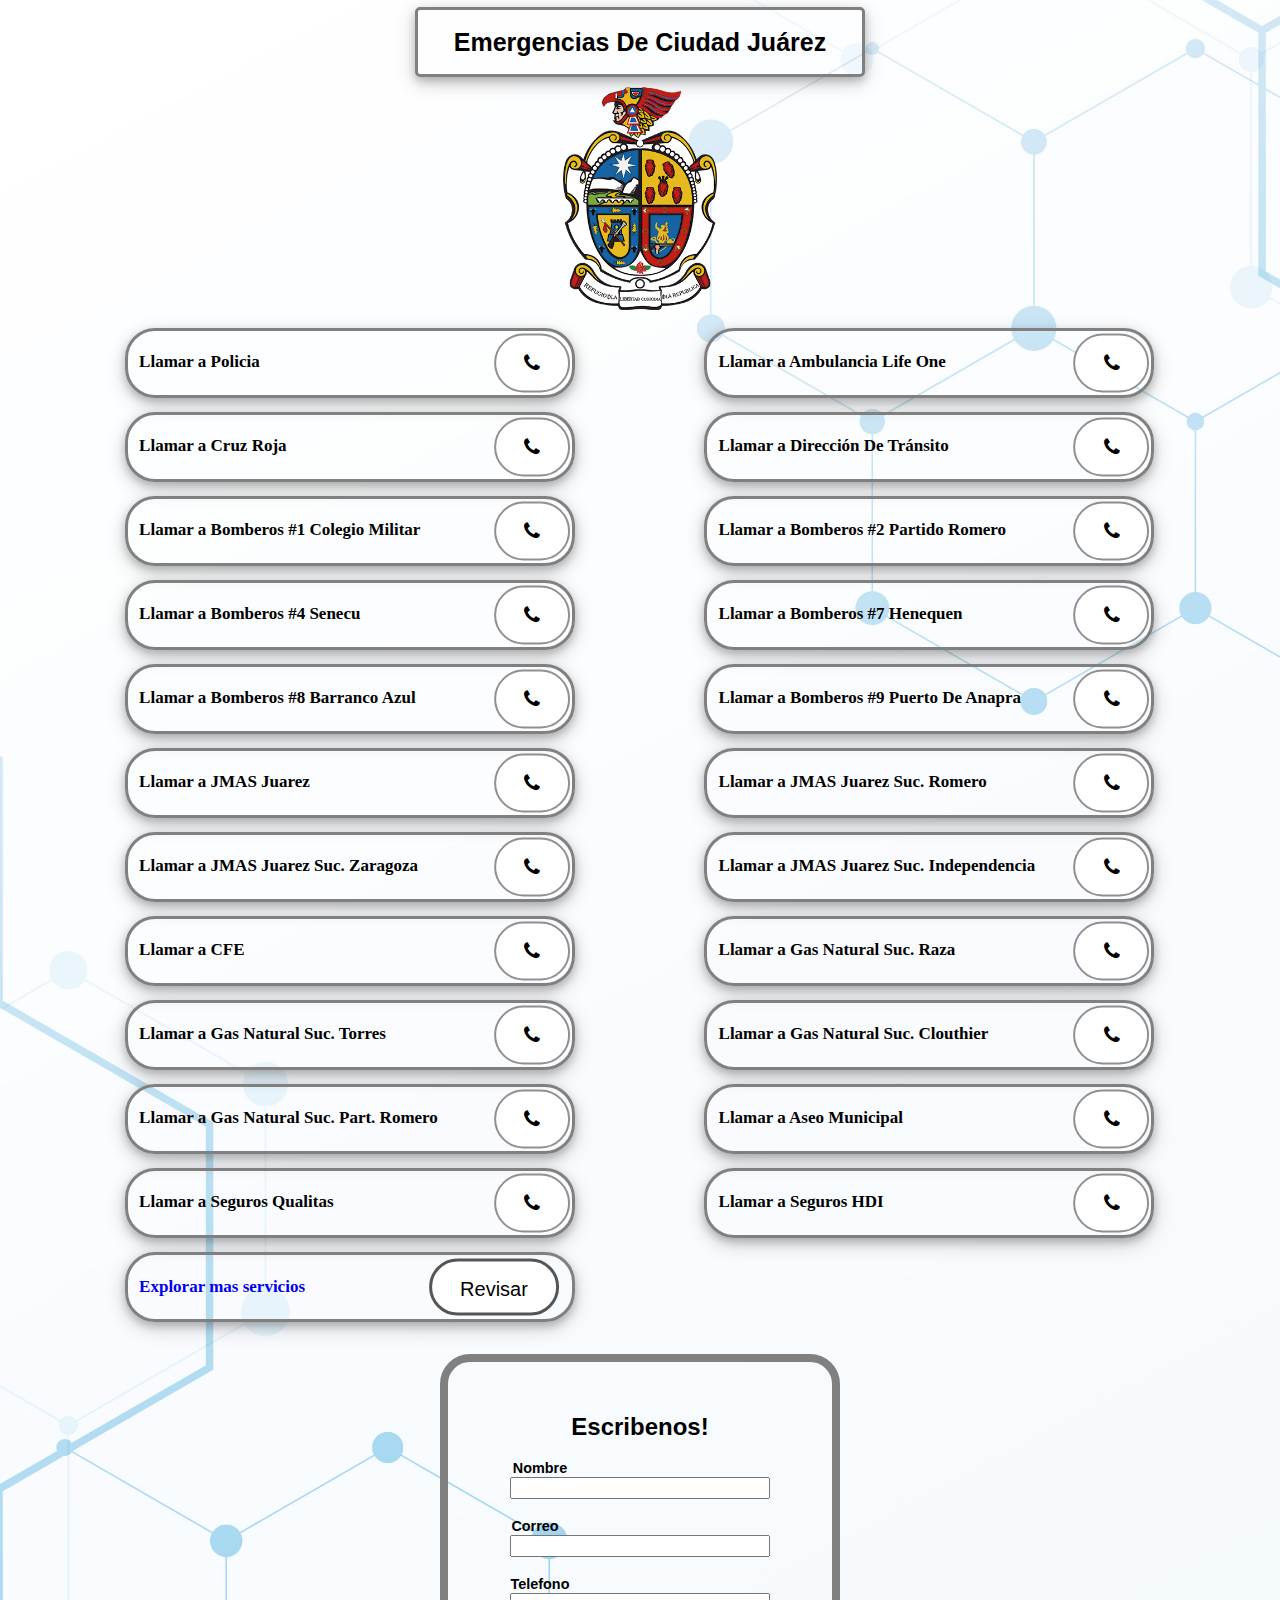
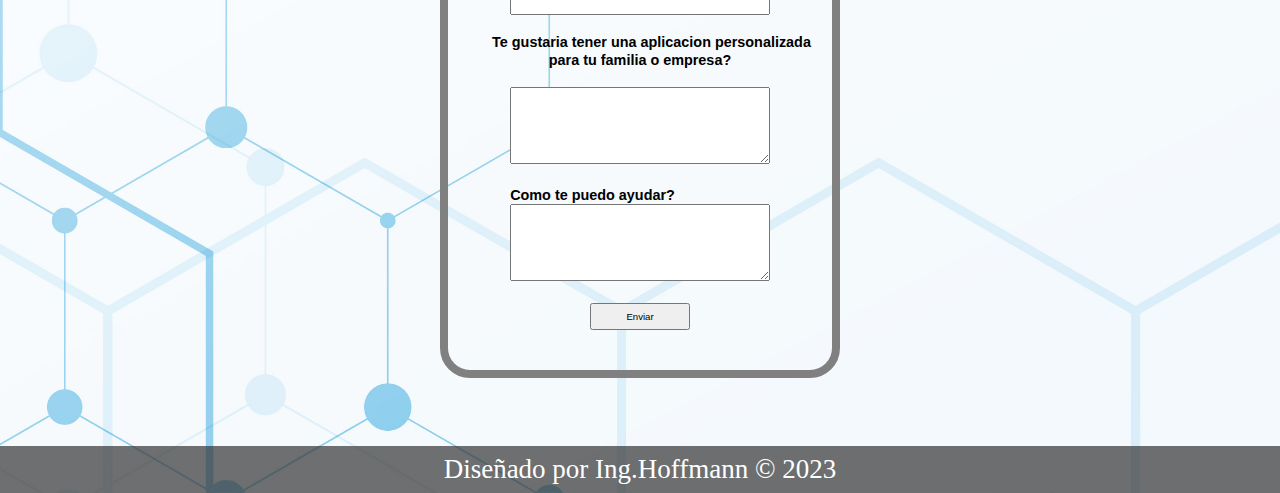
==== index.html @ 1db3dbbc "Add files via upload" ====
<!DOCTYPE html>
<html lang="es">
<html>
<head>
  <meta charset="utf-8" />
  <meta content="IE=edge,chrome=1" http-equiv="X-UA-Compatible">
  <meta name="viewport" content="width=device-width, user-scalable=no" />
<!--CSS Section-->
  <link rel="stylesheet" type="text/css" href="css/styles.css" />
  <link rel="stylesheet" type="text/css" href="css/responsive.css" />
  <link id="theme" rel="stylesheet" type="text/css" href="css/back.css" />
  <link rel="stylesheet" href="https://cdnjs.cloudflare.com/ajax/libs/font-awesome/4.7.0/css/font-awesome.min.css">
    
</head>
<body>


<div class="container-1">
  <div class="center">
<h1 align="center">Emergencias De Ciudad Juárez</h1>
  </div>
</div>

<img src="img/CDJ.png">


<br>


<div class="container">
  <div class="center">
    <p>Llamar a Policia</p>
    <a href="tel:911" target="_blank">
      <button class="button button1"><i class="fa fa-phone"></i></button> 
    </a>
  </div>
</div>

<div class="container">
  <div class="center">
    <p>Llamar a Ambulancia Life One</p>
    <a href="tel:+52 656 660 9734" target="_blank">
    <button class="button button1"><i class="fa fa-phone"></i></button>
  </a>
  </div>
</div>

<div class="container">
  <div class="center">
    <p>Llamar a Cruz Roja</p>
    <a href="tel:+52 656 616 5089" target="_blank">
    <button class="button button1"><i class="fa fa-phone"></i></button>
  </a>
  </div>
</div>

<div class="container">
  <div class="center">
    <p>Llamar a Dirección De Tránsito</p>
    <a href="tel:+52 656 737 0300" target="_blank">
    <button class="button button1"><i class="fa fa-phone"></i></button>
  </a>
  </div>
</div>

<div class="container">
  <div class="center">
    <p>Llamar a Bomberos #1 Colegio Militar</p>
    <a href="tel:+52 656 737 0886" target="_blank">
    <button class="button button1"><i class="fa fa-phone"></i></button>
  </a>
  </div>
</div>

<div class="container">
  <div class="center">
    <p>Llamar a Bomberos #2 Partido Romero</p>
    <a href="tel:+52 656 737 0892" target="_blank">
    <button class="button button1"><i class="fa fa-phone"></i></button>
  </a>
  </div>
</div>

<div class="container">
  <div class="center">
    <p>Llamar a Bomberos #4 Senecu</p>
    <a href="tel:+52 656 737 0994" target="_blank">
    <button class="button button1"><i class="fa fa-phone"></i></button>
  </a>
  </div>
</div>

<div class="container">
  <div class="center">
    <p>Llamar a Bomberos #7 Henequen</p>
    <a href="tel:+52 656 207 3862" target="_blank">
    <button class="button button1"><i class="fa fa-phone"></i></button>
  </a>
  </div>
</div>

<div class="container">
  <div class="center">
    <p>Llamar a Bomberos #8 Barranco Azul</p>
    <a href="tel:+52 656 737 0894" target="_blank">
    <button class="button button1"><i class="fa fa-phone"></i></button>
  </a>
  </div>
</div>

<div class="container">
  <div class="center">
    <p>Llamar a Bomberos #9 Puerto De Anapra</p>
    <a href="tel:+52 656 737 0820" target="_blank">
    <button class="button button1"><i class="fa fa-phone"></i></button>
  </a>
  </div>
</div>

<div class="container">
  <div class="center">
    <p>Llamar a JMAS Juarez</p>
    <a href="tel:073" target="_blank">
      <button class="button button1"><i class="fa fa-phone"></i></button> 
    </a>
  </div>
</div>

<div class="container">
  <div class="center">
    <p>Llamar a JMAS Juarez Suc. Romero</p>
    <a href="tel:+52 656 686 0073" target="_blank">
    <button class="button button1"><i class="fa fa-phone"></i></button>
  </a>
  </div>
</div>

<div class="container">
  <div class="center">
    <p>Llamar a JMAS Juarez Suc. Zaragoza</p>
    <a href="tel:+52 656 686 0050" target="_blank">
    <button class="button button1"><i class="fa fa-phone"></i></button>
  </a>
  </div>
</div>

<div class="container">
  <div class="center">
    <p>Llamar a JMAS Juarez Suc. Independencia</p>
    <a href="tel:+52 656 686 0000" target="_blank">
    <button class="button button1"><i class="fa fa-phone"></i></button>
  </a>
  </div>
</div>

<div class="container">
  <div class="center">
    <p>Llamar a CFE</p>
    <a href="tel:071" target="_blank">
    <button class="button button1"><i class="fa fa-phone"></i></button>
  </a>
  </div>
</div>

<div class="container">
  <div class="center">
    <p>Llamar a Gas Natural Suc. Raza</p>
    <a href="tel:+52 656 688 0700" target="_blank">
    <button class="button button1"><i class="fa fa-phone"></i></button>
   </a>
  </div>
</div>

<div class="container">
  <div class="center">
    <p>Llamar a Gas Natural Suc. Torres</p>
    <a href="tel:+52 656 641 0000" target="_blank">
    <button class="button button1"><i class="fa fa-phone"></i></button>
   </a>
  </div>
</div>

<div class="container">
  <div class="center">
    <p>Llamar a Gas Natural Suc. Clouthier</p>
    <a href="tel:+52 656 620 9776" target="_blank">
    <button class="button button1"><i class="fa fa-phone"></i></button>
   </a>
  </div>
</div>

<div class="container">
  <div class="center">
    <p>Llamar a Gas Natural Suc. Part. Romero</p>
    <a href="tel:+52 656 612 9999">
    <button class="button button1"><i class="fa fa-phone"></i></button>
   </a>
  </div>
</div>

<div class="container">
  <div class="center">
    <p>Llamar a Aseo Municipal</p>
    <a href="tel:+52 656 306 5000" target="_blank">
    <button class="button button1"><i class="fa fa-phone"></i></button>
   </a>
  </div>
</div>

<div class="container">
  <div class="center">
    <p>Llamar a Seguros Qualitas</p>
    <a href="tel:+52 656 648 6582" target="_blank">
    <button class="button button1"><i class="fa fa-phone"></i></button>
  </a>
  </div>
</div>

<div class="container">
  <div class="center">
    <p>Llamar a Seguros HDI</p>
    <a href="tel:+52 656 648 6680" target="_blank">
    <button class="button button1"><i class="fa fa-phone"></i></button>
  </a>
  </div>
</div>

<br>

<div class="container">
  <div class="center">
<a href="servicios.html" target="_blank">
  <p>Explorar mas servicios</p>
  <button class="button button5">Revisar</button>
</a>
 </div>
</div>

<br><br>
  
         <center>
  <form class="gform pure-form pure-form-stacked" method="POST" data-email="devthomashoffmann@gmail.com"
  action="https://script.google.com/macros/s/AKfycbx4vW41Ly-0T5hbuT320zi8Yfv1yuuohvwUmACsohkAB11BgaIsmdnhmUM8uVb_bDHNZA/exec">
    <div class="form-elements"><br>
      <div style=""><br>
        <b class="content-head" style="font-size: 1.5em;">Escribenos!</b>
        <br><br>
         <b style="margin-left: -200px;font-size: 0.9em;">Nombre</b><br>
        <input type="text" name="name" required="" style="font-size: 1em;width: 260px;"/><br><br>

        <b style="margin-left: -210px;font-size: 0.9em;">Correo</b><br>
        <input type="email" name="email" required="" style="font-size: 1em;width: 260px;"/><br><br>

         <b style="margin-left: -200px;font-size: 0.9em;">Telefono</b><br>
         <input type="number"  name="phone" required="" style="font-size: 1em;width: 260px;"/><br><br>

         <center><b style="margin-left: 23px;font-size: 0.9em;">Te gustaria tener una aplicacion personalizada para tu familia o empresa?</b></center><br>
        <textarea  name="message" rows="5" cols="22" required="" style="font-size: 0.8em;width: 260px;"></textarea><br><br>
      
        <b style="margin-left: -95px;font-size: 0.9em;">Como te puedo ayudar?</b><br>
        <textarea  name="message" rows="5" cols="22" required="" style="font-size: 0.8em;width: 260px;"></textarea><br><br>
    
        <button style="width: 100px;height: 27px;font-size: 0.6em;">
        Enviar</button><br>


      </div>
    </div>



    <!-- Thankyou_message --><br>
    <div class="thankyou_message" style="display:none;background:none;border:8px solid gray;border-radius: 40px;width: 650px;padding-top: 15px;padding-bottom: 40px;padding-left: 20px;padding-right: 20px;"><br><br>
      <h1>Muchas Gracias por escribirnos!</h1>
      <h1>Intentaremos contestarte lo mas pronto posible.</h1>
    </div>
  </form>
  <script data-cfasync="false" type="text/javascript">
    
   (function() {
  function validEmail(email) {
    var re = /^([\w-]+(?:\.[\w-]+)*)@((?:[\w-]+\.)*\w[\w-]{0,66})\.([a-z]{2,6}(?:\.[a-z]{2})?)$/i;
    return re.test(email);
  }

  function validateHuman(honeypot) {
    if (honeypot) {
      console.log("Robot Detected!");
      return true;
    } else {
      console.log("Welcome Human!");
    }
  }
  function getFormData(form) {
    var elements = form.elements;

    var fields = Object.keys(elements).filter(function(k) {
          return (elements[k].name !== "honeypot");
    }).map(function(k) {
      if(elements[k].name !== undefined) {
        return elements[k].name;
      }else if(elements[k].length > 0){
        return elements[k].item(0).name;
      }
    }).filter(function(item, pos, self) {
      return self.indexOf(item) == pos && item;
    });

    var formData = {};
    fields.forEach(function(name){
      var element = elements[name];
      formData[name] = element.value;
      if (element.length) {
        var data = [];
        for (var i = 0; i < element.length; i++) {
          var item = element.item(i);
          if (item.checked || item.selected) {
            data.push(item.value);
          }
        }
        formData[name] = data.join(', ');
      }
    });

    // add form-specific values into the data
    formData.formDataNameOrder = JSON.stringify(fields);
    formData.formGoogleSheetName = form.dataset.sheet || "Sheet1"; // default sheet name
    formData.formGoogleSendEmail = form.dataset.email || ""; // no email by default

    console.log(formData);
    return formData;
  }

  function handleFormSubmit(event) {  
    event.preventDefault();           
    var form = event.target;
    var data = getFormData(form);         
    if( data.email && !validEmail(data.email) ) {   
      var invalidEmail = form.querySelector(".email-invalid");
      if (invalidEmail) {
        invalidEmail.style.display = "block";
        return false;
      }
    } else {
      disableAllButtons(form);
      var url = form.action;
      var xhr = new XMLHttpRequest();
      xhr.open('POST', url);
      xhr.setRequestHeader("Content-Type", "application/x-www-form-urlencoded");
      xhr.onreadystatechange = function() {
          console.log(xhr.status, xhr.statusText);
          console.log(xhr.responseText);
          var formElements = form.querySelector(".form-elements")
          if (formElements) {
            formElements.style.display = "none"; // hide form
          }
          var thankYouMessage = form.querySelector(".thankyou_message");
          if (thankYouMessage) {
            thankYouMessage.style.display = "block";
          }
          return;
      };
      var encoded = Object.keys(data).map(function(k) {
          return encodeURIComponent(k) + "=" + encodeURIComponent(data[k]);
      }).join('&');
      xhr.send(encoded);
    }
  }
  
  function loaded() {
    console.log("Contact form submission handler loaded successfully.");
    var forms = document.querySelectorAll("form.gform");
    for (var i = 0; i < forms.length; i++) {
      forms[i].addEventListener("submit", handleFormSubmit, false);
    }
  };
  document.addEventListener("DOMContentLoaded", loaded, false);

  function disableAllButtons(form) {
    var buttons = form.querySelectorAll("button");
    for (var i = 0; i < buttons.length; i++) {
      buttons[i].disabled = true;
    }
  }
})();


  </script>
<div class="clearfix"></div>



</body>
 <footer>
      Diseñado por Ing.Hoffmann &copy 2023
  </footer>
</html>
---- css/styles.css ----
*{             
  margin: 0px;
  padding: 0px;
  box-sizing: border-box;
}

.clearfix{
  float: none;
  clear: both;
}


h1{
  font-size: 25px;
}

img{
  display: block;
  margin-left: auto;
  margin-right: auto;
  width: 12%;
}

.button {
    border: none;
    color: white;
    padding: 16px 28px;
    font-size: 20px;
    transition-duration: 0.4s;
    cursor: pointer;
    margin-left: auto;
    margin-right: auto;
}

.button1 {
    background-color: white;
    color: black;
    border: 2px solid #909090;
    border-radius: 30px;
    margin-left: 355px;
}



.button1:hover {
  background-color: #909090;
  color: white;
}

.button5 {
    background-color: white;
    margin-left: 290px;
    height: 57px;
    color: black;
    border: 3px solid #555555;
    border-radius: 30px;
}

.button5:hover {
  background-color: #32de84;
  color: white;
}


.container { 
  height: 70px;
  width: 450px;
  margin-bottom: 10px;
  display: inline-block;
  position: relative;
  border: 3px solid grey; 
  border-radius: 30px;
  box-shadow: 0 4px 8px 0 rgba(0, 0, 0, 0.2), 0 6px 20px 0 rgba(0, 0, 0, 0.19);
  display: block;
  margin-left: auto;
  margin-right: auto;
  
}

.container p{
    display: inline;
    position: absolute;
    font: bold 14px 'lucida sans', 'trebuchet MS', 'Tahoma';
    border-radius: 40px;
    margin-top: 18px;
    font-size: 17px;
    border-top-style: none;
}

.container-1 { 
  height: 70px;
  width: 450px;
  margin-top: 7px;
  margin-bottom: 10px;
  position: relative;
  border: 3px solid grey; 
  border-radius: 5px;
  box-shadow: 0 4px 8px 0 rgba(0, 0, 0, 0.2), 0 6px 20px 0 rgba(0, 0, 0, 0.19);
  display: block;
  margin-left: auto;
  margin-right: auto;
  
}

.center {
  margin: 0;
  position: absolute;
  width: 95%;
  top: 50%;
  left: 50%;
  -ms-transform: translate(-50%, -50%);
  transform: translate(-50%, -50%);
}


*,*:after,*:before{
  -webkit-box-sizing: border-box;
  -moz-box-sizing: border-box;
  -ms-box-sizing: border-box;
  box-sizing: border-box;
}


body{
  font-family: arial;
  font-size: 16px;
  margin: 0;
  background: #fff;
  color: #000;
}

.form-elements {
    background: none;
    border: 8px solid gray;
    text-align: center;
    border-radius: 30px;
    width: 400px;
    padding-top: 15px;
    padding-bottom: 40px;
    padding-left: 20px;
    padding-right: 20px;
    margin-left: auto;
    margin-right: auto;
}

footer {
    font-family: French Script MT;
    font-size: 25px;
    color: white;
    height: 47px;
    background: rgba(51,51,51,0.70);
    margin: 0px auto;
    width: 100%;
    text-align: center;
    padding-left: 20px;
    padding-right: 20px;
    margin-top: 50px;
    line-height: 47px;
}
---- css/responsive.css ----
@media(max-width:1342px){

  .container{
    height: 70px;
    width: 450px;
    margin-bottom: 10px;
    margin-right: auto;
    margin-left: 125px;
    display: inline-block;
    position: relative;
    border: 3px solid grey;
    border-radius: 30px;
    box-shadow: 0 4px 8px 0 rgba(0, 0, 0, 0.2), 0 6px 20px 0 rgba(0, 0, 0, 0.19);
}

footer {
    font-family: French Script MT;
    font-size: 27px;
    color: white;
    height: 47px;
    background: rgba(51,51,51,0.70);
    margin: 0px auto;
    width: 100%;
    text-align: center;
    padding-left: 20px;
    padding-right: 20px;
    margin-top: 50px;
    line-height: 47px;
}
}

@media(max-width:1088px){


.container{
    height: 65px;
    width: 450px;
    margin-bottom: 10px;
    margin-right: auto;
    margin-left: 45px;
    display: inline-block;
    position: relative;
    border: 3px solid grey;
    border-radius: 30px;
    box-shadow: 0 4px 8px 0 rgba(0, 0, 0, 0.2), 0 6px 20px 0 rgba(0, 0, 0, 0.19);
}

img {
    display: block;
    margin-left: auto;
    margin-right: auto;
    width: 18%;
}

@media(max-width:1000px){

.container{
    height: 60px;
    width: 440px;
    margin-bottom: 10px;
    margin-right: auto;
    margin-left: 50px;
    display: inline-block;
    position: relative;
    border: 3px solid grey;
    border-radius: 30px;
    box-shadow: 0 4px 8px 0 rgba(0, 0, 0, 0.2), 0 6px 20px 0 rgba(0, 0, 0, 0.19);
}

.button {
    border: none;
    color: white;
    padding: 16px 32px;
    font-size: 14px;
    transition-duration: 0.4s;
    cursor: pointer;
    margin-left: auto;
    margin-right: auto;
}
.button1 {
    background-color: white;
    color: black;
    border: 2px solid #909090;
    border-radius: 30px;
    margin-left: 340px;
}

.button5 {
    background-color: white;
    color: black;
    border: 2px solid #909090;
    border-radius: 30px;
    margin-left: 340px;
}

img {
    display: block;
    margin-left: auto;
    margin-right: auto;
    width: 18%;
}

}

@media(max-width:990px){


.container {
    height: 55px;
    width: 390px;
    margin-bottom: 10px;
    margin-right: auto;
    margin-left: 35px;
    display: inline-block;
    position: relative;
    border: 3px solid grey;
    border-radius: 30px;
    box-shadow: 0 4px 8px 0 rgba(0, 0, 0, 0.2), 0 6px 20px 0 rgba(0, 0, 0, 0.19);
}

.button {
    border: none;
    color: white;
    padding: 12px 30px;
    font-size: 16px;
    transition-duration: 0.4s;
    cursor: pointer;
    margin-left: auto;
    margin-right: auto;
}
.button1 {
    background-color: white;
    color: black;
    border: 2px solid #909090;
    border-radius: 30px;
    margin-left: 295px;
}

.button5 {
    background-color: white;
    color: black;
    border: 2px solid #909090;
    border-radius: 30px;
    margin-left: 255px;
}

.container-1 {
    height: 70px;
    width: 420px;
    margin-top: 7px;
    margin-bottom: 10px;
    position: relative;
    border: 3px solid grey;
    border-radius: 5px;
    box-shadow: 0 4px 8px 0 rgba(0, 0, 0, 0.2), 0 6px 20px 0 rgba(0, 0, 0, 0.19);
    display: block;
    margin-left: auto;
    margin-right: auto;
}

img {
    display: block;
    margin-left: auto;
    margin-right: auto;
    width: 18%;
}

p{
  font-size: 10px;
}

h1 {
    font-size: 21px;
}

}

@media(max-width:860px){

.container {
    height: 60px;
    width: 385px;
    margin-bottom: 10px;
    margin-right: auto;
    margin-left: 20px;
    display: inline-block;
    position: relative;
    border: 3px solid grey;
    border-radius: 30px;
    box-shadow: 0 4px 8px 0 rgba(0, 0, 0, 0.2), 0 6px 20px 0 rgba(0, 0, 0, 0.19);
}

.button {
    border: none;
    color: white;
    padding: 12px 32px;
    font-size: 14px;
    transition-duration: 0.4s;
    cursor: pointer;
    margin-left: auto;
    margin-right: auto;
}
.button1 {
    background-color: white;
    color: black;
    border: 2px solid #909090;
    border-radius: 30px;
    margin-left: 290px;
}

.button5 {
    background-color: white;
    color: black;
    border: 2px solid #909090;
    border-radius: 30px;
    margin-left: 290px;
}


.container-1 {
    height: 65px;
    width: 415px;
    margin-top: 7px;
    margin-bottom: 10px;
    position: relative;
    border: 3px solid grey;
    border-radius: 5px;
    box-shadow: 0 4px 8px 0 rgba(0, 0, 0, 0.2), 0 6px 20px 0 rgba(0, 0, 0, 0.19);
    display: block;
    margin-left: auto;
    margin-right: auto;
}
.container p {
    display: inline;
    position: absolute;
    font: bold 14px 'lucida sans', 'trebuchet MS', 'Tahoma';
    border-radius: 40px;
    margin-top: 18px;
    font-size: 12px;
    border-top-style: none;
}

img {
    display: block;
    margin-left: auto;
    margin-right: auto;
    width: 18%;
}

p{
  font-size: 9px;
}

h1 {
    font-size: 20px;
}

}

@media(max-width:834px){

.container {
    height: 58px;
    width: 380px;
    margin-bottom: 10px;
    margin-right: auto;
    margin-left: 20px;
    display: inline-block;
    position: relative;
    border: 3px solid grey;
    border-radius: 30px;
    box-shadow: 0 4px 8px 0 rgba(0, 0, 0, 0.2), 0 6px 20px 0 rgba(0, 0, 0, 0.19);
}

.button {
    border: none;
    color: white;
    padding: 12px 26px;
    font-size: 14px;
    transition-duration: 0.4s;
    cursor: pointer;
    margin-left: auto;
    margin-right: auto;
}
.button1 {
    background-color: white;
    color: black;
    border: 2px solid #909090;
    border-radius: 30px;
    margin-left: 297px;
}

.button5 {
    background-color: white;
    color: black;
    border: 2px solid #909090;
    border-radius: 30px;
    margin-left: 260px;
}

.container-1 {
    height: 65px;
    width: 415px;
    margin-top: 7px;
    margin-bottom: 10px;
    position: relative;
    border: 3px solid grey;
    border-radius: 5px;
    box-shadow: 0 4px 8px 0 rgba(0, 0, 0, 0.2), 0 6px 20px 0 rgba(0, 0, 0, 0.19);
    display: block;
    margin-left: auto;
    margin-right: auto;
}
.container p {
    display: inline;
    position: absolute;
    font: bold 14px 'lucida sans', 'trebuchet MS', 'Tahoma';
    border-radius: 40px;
    margin-top: 18px;
    font-size: 14px;
    border-top-style: none;
}

img {
    display: block;
    margin-left: auto;
    margin-right: auto;
    width: 18%;
}

p{
  font-size: 9px;
}

h1 {
    font-size: 20px;
}


}

@media(max-width:785px){

  .container {
    height: 55px;
    width: 360px;
    margin-bottom: 10px;
    margin-right: auto;
    margin-left: 12px;
    display: inline-block;
    position: relative;
    border: 3px solid grey;
    border-radius: 30px;
    box-shadow: 0 4px 8px 0 rgba(0, 0, 0, 0.2), 0 6px 20px 0 rgba(0, 0, 0, 0.19);
}

.button {
    border: none;
    color: white;
    padding: 12px 32px;
    font-size: 14px;
    transition-duration: 0.4s;
    cursor: pointer;
    margin-left: auto;
    margin-right: auto;
}

.button1 {
    background-color: white;
    color: black;
    border: 2px solid #909090;
    border-radius: 30px;
    margin-left: 265px;
}

.button5 {
    background-color: white;
    color: black;
    border: 2px solid #909090;
    border-radius: 30px;
    margin-left: 225px;
}

.container-1 {
    height: 65px;
    width: 415px;
    margin-top: 7px;
    margin-bottom: 10px;
    position: relative;
    border: 3px solid grey;
    border-radius: 5px;
    box-shadow: 0 4px 8px 0 rgba(0, 0, 0, 0.2), 0 6px 20px 0 rgba(0, 0, 0, 0.19);
    display: block;
    margin-left: auto;
    margin-right: auto;
}
.container p {
    display: inline;
    position: absolute;
    font: bold 14px 'lucida sans', 'trebuchet MS', 'Tahoma';
    border-radius: 40px;
    margin-top: 18px;
    font-size: 12px;
    border-top-style: none;
}

img {
    display: block;
    margin-left: auto;
    margin-right: auto;
    width: 18%;
}

p{
  font-size: 9px;
}

h1 {
    font-size: 20px;
}


}

@media(max-width:750px){

  .body{
    width: 800px;
  }

  .container {
    height: 55px;
    width: 360px;
    margin-bottom: 10px;
    margin-right: auto;
    margin-left: 190px;
    display: inline-block;
    position: relative;
    border: 3px solid grey;
    border-radius: 30px;
    box-shadow: 0 4px 8px 0 rgba(0, 0, 0, 0.2), 0 6px 20px 0 rgba(0, 0, 0, 0.19);
}

.button {
    border: none;
    color: white;
    padding: 12px 32px;
    font-size: 14px;
    transition-duration: 0.4s;
    cursor: pointer;
    margin-left: auto;
    margin-right: auto;
}

.button1 {
    background-color: white;
    color: black;
    border: 2px solid #909090;
    border-radius: 30px;
    margin-left: 265px;
}

.button5 {
    background-color: white;
    color: black;
    border: 2px solid #909090;
    border-radius: 30px;
    margin-left: 230px;
}

.container-1 {
    height: 65px;
    width: 415px;
    margin-top: 7px;
    margin-bottom: 10px;
    position: relative;
    border: 3px solid grey;
    border-radius: 5px;
    box-shadow: 0 4px 8px 0 rgba(0, 0, 0, 0.2), 0 6px 20px 0 rgba(0, 0, 0, 0.19);
    display: block;
    margin-left: auto;
    margin-right: auto;
}
.container p {
    display: inline;
    position: absolute;
    font: bold 14px 'lucida sans', 'trebuchet MS', 'Tahoma';
    border-radius: 40px;
    margin-top: 18px;
    font-size: 12px;
    border-top-style: none;
}

p{
  font-size: 9px;
}

img {
    display: block;
    margin-left: auto;
    margin-right: auto;
    width: 18%;
}

h1 {
    font-size: 20px;
}

}

@media(max-width:730px){

.container {
    height: 55px;
    width: 360px;
    margin-bottom: 10px;
    margin-right: auto;
    margin-left: 180px;
    display: inline-block;
    position: relative;
    border: 3px solid grey;
    border-radius: 30px;
    box-shadow: 0 4px 8px 0 rgba(0, 0, 0, 0.2), 0 6px 20px 0 rgba(0, 0, 0, 0.19);
}

img {
    display: block;
    margin-left: auto;
    margin-right: auto;
    width: 18%;
}

}

@media(max-width:700px){

.container {
    height: 55px;
    width: 360px;
    margin-bottom: 10px;
    margin-right: auto;
    margin-left: 160px;
    display: inline-block;
    position: relative;
    border: 3px solid grey;
    border-radius: 30px;
    box-shadow: 0 4px 8px 0 rgba(0, 0, 0, 0.2), 0 6px 20px 0 rgba(0, 0, 0, 0.19);
}

img {
    display: block;
    margin-left: auto;
    margin-right: auto;
    width: 18%;
}

}

@media(max-width:670px){

.container {
    height: 55px;
    width: 360px;
    margin-bottom: 10px;
    margin-right: auto;
    margin-left: 140px;
    display: inline-block;
    position: relative;
    border: 3px solid grey;
    border-radius: 30px;
    box-shadow: 0 4px 8px 0 rgba(0, 0, 0, 0.2), 0 6px 20px 0 rgba(0, 0, 0, 0.19);
}

img {
    display: block;
    margin-left: auto;
    margin-right: auto;
    width: 18%;
}

}

@media(max-width:620px){

.container {
    height: 55px;
    width: 360px;
    margin-bottom: 10px;
    margin-right: auto;
    margin-left: 120px;
    display: inline-block;
    position: relative;
    border: 3px solid grey;
    border-radius: 30px;
    box-shadow: 0 4px 8px 0 rgba(0, 0, 0, 0.2), 0 6px 20px 0 rgba(0, 0, 0, 0.19);
}

img {
    display: block;
    margin-left: auto;
    margin-right: auto;
    width: 18%;
}

}

@media(max-width:580px){

.container {
    height: 55px;
    width: 360px;
    margin-bottom: 10px;
    margin-right: auto;
    margin-left: 100px;
    display: inline-block;
    position: relative;
    border: 3px solid grey;
    border-radius: 30px;
    box-shadow: 0 4px 8px 0 rgba(0, 0, 0, 0.2), 0 6px 20px 0 rgba(0, 0, 0, 0.19);
}

img {
    display: block;
    margin-left: auto;
    margin-right: auto;
    width: 18%;
}

}

@media(max-width:540px){

.container {
    height: 55px;
    width: 360px;
    margin-bottom: 10px;
    margin-right: auto;
    margin-left: 80px;
    display: inline-block;
    position: relative;
    border: 3px solid grey;
    border-radius: 30px;
    box-shadow: 0 4px 8px 0 rgba(0, 0, 0, 0.2), 0 6px 20px 0 rgba(0, 0, 0, 0.19);
}

img {
    display: block;
    margin-left: auto;
    margin-right: auto;
    width: 18%;
}

}

@media(max-width:500px){

.container {
    height: 55px;
    width: 360px;
    margin-bottom: 10px;
    margin-right: auto;
    margin-left: 60px;
    display: inline-block;
    position: relative;
    border: 3px solid grey;
    border-radius: 30px;
    box-shadow: 0 4px 8px 0 rgba(0, 0, 0, 0.2), 0 6px 20px 0 rgba(0, 0, 0, 0.19);
}

img {
    display: block;
    margin-left: auto;
    margin-right: auto;
    width: 18%;
}

}

@media(max-width:440px){

  .body{
    width: 800px;
  }

  .container {
    height: 55px;
    width: 360px;
    margin-bottom: 10px;
    margin-right: auto;
    margin-left: 30px;
    display: inline-block;
    position: relative;
    border: 3px solid grey;
    border-radius: 30px;
    box-shadow: 0 4px 8px 0 rgba(0, 0, 0, 0.2), 0 6px 20px 0 rgba(0, 0, 0, 0.19);
}

.button {
    border: none;
    color: white;
    padding: 12px 32px;
    font-size: 14px;
    transition-duration: 0.4s;
    cursor: pointer;
    margin-left: auto;
    margin-right: auto;
}

.button1 {
    background-color: white;
    color: black;
    border: 2px solid #909090;
    border-radius: 30px;
    margin-left: 265px;
}

.button5 {
    background-color: white;
    color: black;
    border: 2px solid #909090;
    height: 45px;
    border-radius: 30px;
    margin-left: 235px;
}

.container-1 {
    height: 65px;
    width: 360px;
    margin-top: 7px;
    margin-bottom: 10px;
    position: relative;
    border: 3px solid grey;
    border-radius: 5px;
    box-shadow: 0 4px 8px 0 rgba(0, 0, 0, 0.2), 0 6px 20px 0 rgba(0, 0, 0, 0.19);
    display: block;
    margin-left: auto;
    margin-right: auto;
}
.container p {
    display: inline;
    position: absolute;
    font: bold 14px 'lucida sans', 'trebuchet MS', 'Tahoma';
    border-radius: 40px;
    margin-top: 18px;
    font-size: 12px;
    border-top-style: none;
}

p{
  font-size: 9px;
}

h1 {
    font-size: 20px;
}

img {
    display: block;
    margin-left: auto;
    margin-right: auto;
    width: 20%;
}

footer {
    font-family: French Script MT;
    font-size: 25px;
    color: white;
    height: 47px;
    background: rgba(51,51,51,0.70);
    margin: 0px auto;
    width: 100%;
    text-align: center;
    padding-left: 20px;
    padding-right: 20px;
    margin-top: 50px;
    line-height: 47px;
}

}


@media(max-width:400px){

  .body{
    width: 800px;
  }

  .container {
    height: 55px;
    width: 340px;
    margin-bottom: 10px;
    margin-right: auto;
    margin-left: 20px;
    display: inline-block;
    position: relative;
    border: 3px solid grey;
    border-radius: 30px;
    box-shadow: 0 4px 8px 0 rgba(0, 0, 0, 0.2), 0 6px 20px 0 rgba(0, 0, 0, 0.19);
}

.button {
    border: none;
    color: white;
    padding: 12px 32px;
    font-size: 14px;
    transition-duration: 0.4s;
    cursor: pointer;
    margin-left: auto;
    margin-right: auto;
}

.button1 {
    background-color: white;
    color: black;
    border: 2px solid #909090;
    border-radius: 30px;
    margin-left: 245px;
}

.button5 {
    background-color: white;
    color: black;
    border: 2px solid #909090;
    height: 45px;
    border-radius: 30px;
    margin-left: 208px;
}

.container-1 {
    height: 65px;
    width: 350px;
    margin-top: 7px;
    margin-bottom: 10px;
    position: relative;
    border: 3px solid grey;
    border-radius: 5px;
    box-shadow: 0 4px 8px 0 rgba(0, 0, 0, 0.2), 0 6px 20px 0 rgba(0, 0, 0, 0.19);
    display: block;
    margin-left: auto;
    margin-right: auto;
}
.container p {
    display: inline;
    position: absolute;
    font: bold 14px 'lucida sans', 'trebuchet MS', 'Tahoma';
    border-radius: 40px;
    margin-top: 18px;
    font-size: 11px;
    border-top-style: none;
}

p{
  font-size: 9px;
}

h1 {
    font-size: 18px;
}

img {
    display: block;
    margin-left: auto;
    margin-right: auto;
    width: 25%;
}

.form-elements {
    background: none;
    border: 8px solid gray;
    text-align: center;
    border-radius: 30px;
    width: 333px;
    padding-top: 15px;
    padding-bottom: 40px;
    padding-left: 20px;
    padding-right: 20px;
    margin-left: auto;
    margin-right: auto;
}

footer {
    font-family: French Script MT;
    font-size: 21px;
    color: white;
    height: 47px;
    background: rgba(51,51,51,0.70);
    margin: 0px auto;
    width: 100%;
    text-align: center;
    padding-left: 20px;
    padding-right: 20px;
    margin-top: 50px;
    line-height: 47px;
}

}

@media(max-width:370px){

  .body{
    width: 800px;
  }

  .container {
    height: 55px;
    width: 330px;
    margin-bottom: 10px;
    margin-right: auto;
    margin-left: 20px;
    display: inline-block;
    position: relative;
    border: 3px solid grey;
    border-radius: 30px;
    box-shadow: 0 4px 8px 0 rgba(0, 0, 0, 0.2), 0 6px 20px 0 rgba(0, 0, 0, 0.19);
}

.button {
    border: none;
    color: white;
    padding: 12px 24px;
    font-size: 14px;
    transition-duration: 0.4s;
    cursor: pointer;
    margin-left: auto;
    margin-right: auto;
}

.button1 {
    background-color: white;
    color: black;
    border: 2px solid #909090;
    border-radius: 30px;
    margin-left: 255px;
}

.button5 {
    background-color: white;
    color: black;
    border: 2px solid #909090;
    border-radius: 30px;
    margin-left: 215px;
}

.container-1 {
    height: 65px;
    width: 330px;
    margin-top: 7px;
    margin-bottom: 10px;
    position: relative;
    border: 3px solid grey;
    border-radius: 5px;
    box-shadow: 0 4px 8px 0 rgba(0, 0, 0, 0.2), 0 6px 20px 0 rgba(0, 0, 0, 0.19);
    display: block;
    margin-left: auto;
    margin-right: auto;
}
.container p {
    display: inline;
    position: absolute;
    font: bold 14px 'lucida sans', 'trebuchet MS', 'Tahoma';
    border-radius: 40px;
    margin-top: 18px;
    font-size: 11px;
    border-top-style: none;
}

p{
  font-size: 9px;
}

h1 {
    font-size: 18px;
}

img {
    display: block;
    margin-left: auto;
    margin-right: auto;
    width: 20%;
}


.form-elements {
    background: none;
    border: 8px solid gray;
    text-align: center;
    border-radius: 30px;
    width: 333px;
    padding-top: 15px;
    padding-bottom: 40px;
    padding-left: 20px;
    padding-right: 20px;
    margin-left: auto;
    margin-right: auto;
}

footer {
    font-family: French Script MT;
    font-size: 23px;
    color: white;
    height: 47px;
    background: rgba(51,51,51,0.70);
    margin: 0px auto;
    width: 100%;
    text-align: center;
    padding-left: 20px;
    padding-right: 20px;
    margin-top: 50px;
    line-height: 47px;
}

}


@media(max-width:350px){

  .body{
    width: 800px;
  }

  .container {
    height: 55px;
    width: 315px;
    margin-bottom: 10px;
    margin-right: auto;
    margin-left: 10px;
    display: inline-block;
    position: relative;
    border: 3px solid grey;
    border-radius: 30px;
    box-shadow: 0 4px 8px 0 rgba(0, 0, 0, 0.2), 0 6px 20px 0 rgba(0, 0, 0, 0.19);
}

.button {
    border: none;
    color: white;
    padding: 12px 20px;
    font-size: 14px;
    transition-duration: 0.4s;
    cursor: pointer;
    margin-left: auto;
    margin-right: auto;
}

.button1 {
    background-color: white;
    color: black;
    border: 2px solid #909090;
    border-radius: 30px;
    margin-left: 245px;
}

.button5 {
    background-color: white;
    color: black;
    border: 2px solid #909090;
    border-radius: 30px;
    margin-left: 245px;
}

.container-1 {
    height: 60px;
    width: 320px;
    margin-top: 7px;
    margin-bottom: 10px;
    position: relative;
    border: 3px solid grey;
    border-radius: 5px;
    box-shadow: 0 4px 8px 0 rgba(0, 0, 0, 0.2), 0 6px 20px 0 rgba(0, 0, 0, 0.19);
    display: block;
    margin-left: auto;
    margin-right: auto;
}
.container p {
    display: inline;
    position: absolute;
    font: bold 14px 'lucida sans', 'trebuchet MS', 'Tahoma';
    border-radius: 40px;
    margin-top: 18px;
    font-size: 11px;
    border-top-style: none;
}

p{
  font-size: 9px;
}

h1 {
    font-size: 18px;
}

img {
    display: block;
    margin-left: auto;
    margin-right: auto;
    width: 20%;
}


.form-elements {
    background: none;
    border: 8px solid gray;
    text-align: center;
    border-radius: 30px;
    width: 333px;
    padding-top: 15px;
    padding-bottom: 40px;
    padding-left: 20px;
    padding-right: 20px;
    margin-left: auto;
    margin-right: auto;
}

footer {
    font-family: Helvetica, Arial;
    color: white;
    height: 47px;
    background: rgba(51,51,51,0.70);
    margin: 0px auto;
    width: 100%;
    padding-left: 55px;
    padding-right: 40px;
    margin-top: 50px;
    line-height: 47px;
}

}

@media(max-width:335px){

  .body{
    width: 800px;
  }

  .container {
    height: 55px;
    width: 310px;
    margin-bottom: 10px;
    margin-right: auto;
    margin-left: 3px;
    display: inline-block;
    position: relative;
    border: 3px solid grey;
    border-radius: 30px;
    box-shadow: 0 4px 8px 0 rgba(0, 0, 0, 0.2), 0 6px 20px 0 rgba(0, 0, 0, 0.19);
}

.button {
    border: none;
    color: white;
    padding: 12px 20px;
    font-size: 14px;
    transition-duration: 0.4s;
    cursor: pointer;
    margin-left: auto;
    margin-right: auto;
}

.button1 {
    background-color: white;
    color: black;
    border: 2px solid #909090;
    border-radius: 30px;
    margin-left: 240px;
}

.button5 {
    background-color: white;
    color: black;
    border: 2px solid #909090;
    border-radius: 30px;
    height: 45px;
    margin-left: 205px;
}

.container-1 {
    height: 55px;
    width: 290px;
    margin-top: 7px;
    margin-bottom: 10px;
    position: relative;
    border: 3px solid grey;
    border-radius: 5px;
    box-shadow: 0 4px 8px 0 rgba(0, 0, 0, 0.2), 0 6px 20px 0 rgba(0, 0, 0, 0.19);
    display: block;
    margin-left: auto;
    margin-right: auto;
}
.container p {
    display: inline;
    position: absolute;
    font: bold 14px 'lucida sans', 'trebuchet MS', 'Tahoma';
    border-radius: 40px;
    margin-top: 18px;
    font-size: 11px;
    border-top-style: none;
}

p{
  font-size: 9px;
}

h1 {
    font-size: 18px;
}

img {
    display: block;
    margin-left: auto;
    margin-right: auto;
    width: 25%;
}


.form-elements {
    background: none;
    border: 8px solid gray;
    text-align: center;
    border-radius: 30px;
    width: 310px;
    padding-top: 15px;
    padding-bottom: 40px;
    padding-left: 20px;
    padding-right: 20px;
    margin-left: 5px;
    margin-right: auto;
}

footer {
    font-family: French Script MT;
    font-size: 18px;
    color: white;
    height: 47px;
    background: rgba(51,51,51,0.70);
    margin: 0px auto;
    width: 100%;
    text-align: center;
    padding-left: 20px;
    padding-right: 20px;
    margin-top: 50px;
    line-height: 47px;
}


}

@media(max-width:300px){

  .body{
    width: 800px;
  }

  .container {
    height: 55px;
    width: 280px;
    margin-bottom: 10px;
    margin-right: auto;
    margin-left: auto;
    display: inline-block;
    position: relative;
    border: 3px solid grey;
    border-radius: 30px;
    box-shadow: 0 4px 8px 0 rgba(0, 0, 0, 0.2), 0 6px 20px 0 rgba(0, 0, 0, 0.19);
}

.button {
    border: none;
    color: white;
    padding: 12px 20px;
    font-size: 14px;
    transition-duration: 0.4s;
    cursor: pointer;
    margin-left: auto;
    margin-right: auto;
}

.button1 {
    background-color: white;
    color: black;
    border: 2px solid #909090;
    border-radius: 30px;
    margin-left: 210px;
}

.button5 {
    background-color: white;
    color: black;
    border: 2px solid #909090;
    height: 45px;
    border-radius: 30px;
    margin-left: 175px;
}

.container-1 {
    height: 55px;
    width: 270px;
    margin-top: 7px;
    margin-bottom: 10px;
    position: relative;
    border: 3px solid grey;
    border-radius: 5px;
    box-shadow: 0 4px 8px 0 rgba(0, 0, 0, 0.2), 0 6px 20px 0 rgba(0, 0, 0, 0.19);
    display: block;
    margin-left: 5px;
    margin-right: auto;
}
.container p {
    display: inline;
    position: absolute;
    font: bold 14px 'lucida sans', 'trebuchet MS', 'Tahoma';
    border-radius: 40px;
    margin-top: 18px;
    font-size: 10px;
    border-top-style: none;
}

p{
  font-size: 9px;
}

h1 {
    font-size: 15px;
}

img {
    display: block;
    margin-left: 120px;
    margin-right: auto;
    width: 25%;
}


.form-elements {
    background: none;
    border: 8px solid gray;
    text-align: center;
    border-radius: 30px;
    width: 275px;
    padding-top: 15px;
    padding-bottom: 40px;
    padding-left: 0px;
    padding-right: 0px;
    margin-left: 3px;
    margin-right: auto;
}


footer {
    font-family: French Script MT;
    font-size: 21px;
    color: white;
    height: 47px;
    background: rgba(51,51,51,0.70);
    margin: 0px auto;
    width: 100%;
    text-align: center;
    padding-left: 10px;
    padding-right: 20px;
    margin-top: 50px;
    line-height: 47px;
}

}
---- css/back.css ----
body{
	background: url("../img/8.jpg");
	background-position: center;
	background-repeat: no-repeat;
  	background-size: cover;
	overflow-y: scroll;
	
}
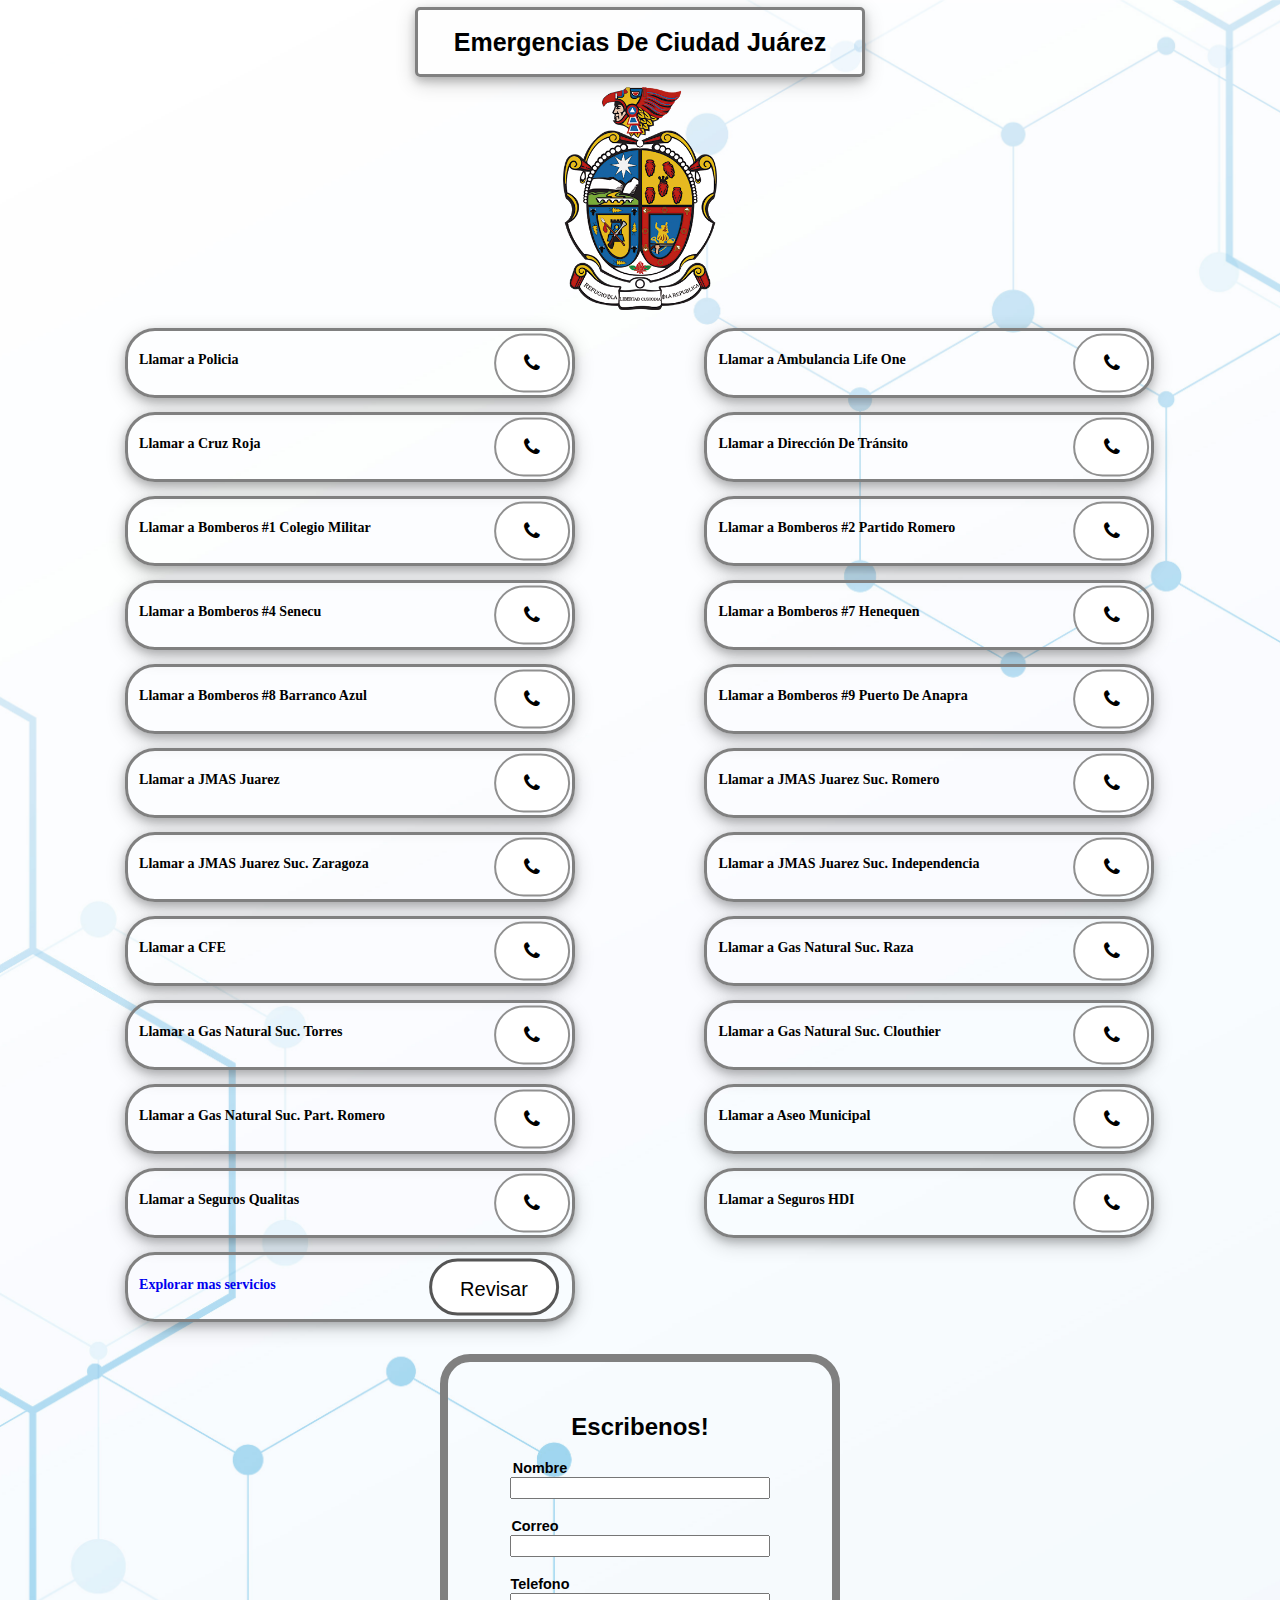
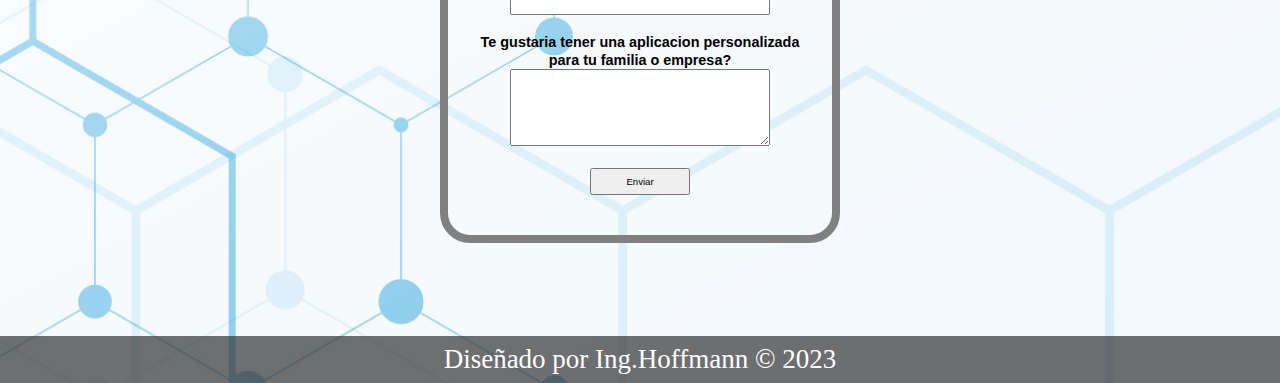
==== commit 290178ef: "Add files via upload" ====
--- a/index.html
+++ b/index.html
@@ -238,7 +238,7 @@
 
 <br><br>
   
-         <center>
+      
   <form class="gform pure-form pure-form-stacked" method="POST" data-email="devthomashoffmann@gmail.com"
   action="https://script.google.com/macros/s/AKfycbx4vW41Ly-0T5hbuT320zi8Yfv1yuuohvwUmACsohkAB11BgaIsmdnhmUM8uVb_bDHNZA/exec">
     <div class="form-elements"><br>
@@ -251,13 +251,12 @@
         <b style="margin-left: -210px;font-size: 0.9em;">Correo</b><br>
         <input type="email" name="email" required="" style="font-size: 1em;width: 260px;"/><br><br>
 
-         <b style="margin-left: -200px;font-size: 0.9em;">Telefono</b><br>
-         <input type="number"  name="phone" required="" style="font-size: 1em;width: 260px;"/><br><br>
-
-         <center><b style="margin-left: 23px;font-size: 0.9em;">Te gustaria tener una aplicacion personalizada para tu familia o empresa?</b></center><br>
-        <textarea  name="message" rows="5" cols="22" required="" style="font-size: 0.8em;width: 260px;"></textarea><br><br>
+        <b style="margin-left: -200px;font-size: 0.9em;">Telefono</b><br>
+        <input type="number"  name="phone" required="" style="font-size: 1em;width: 260px;"/><br><br>
+
       
-        <b style="margin-left: -95px;font-size: 0.9em;">Como te puedo ayudar?</b><br>
+        <b style="margin-left: 0px;font-size: 0.9em;">
+        Te gustaria tener una aplicacion personalizada para tu familia o empresa?</b><br>
         <textarea  name="message" rows="5" cols="22" required="" style="font-size: 0.8em;width: 260px;"></textarea><br><br>
     
         <button style="width: 100px;height: 27px;font-size: 0.6em;">
@@ -270,9 +269,9 @@
 
 
     <!-- Thankyou_message --><br>
-    <div class="thankyou_message" style="display:none;background:none;border:8px solid gray;border-radius: 40px;width: 650px;padding-top: 15px;padding-bottom: 40px;padding-left: 20px;padding-right: 20px;"><br><br>
+    <div class="thankyou_message" style="display:none;background:none;border:8px solid gray;border-radius: 40px;width: 350px;padding-top: 5px;padding-bottom: 15px;padding-left: 35px;padding-right: 20px;"><br><br>
       <h1>Muchas Gracias por escribirnos!</h1>
-      <h1>Intentaremos contestarte lo mas pronto posible.</h1>
+      <h1>Estaremos en contacto pronto!.</h1>
     </div>
   </form>
   <script data-cfasync="false" type="text/javascript">
--- a/css/styles.css
+++ b/css/styles.css
@@ -84,7 +84,7 @@
     font: bold 14px 'lucida sans', 'trebuchet MS', 'Tahoma';
     border-radius: 40px;
     margin-top: 18px;
-    font-size: 17px;
+    font-size: 14px;
     border-top-style: none;
 }
 
@@ -144,6 +144,10 @@
     margin-right: auto;
 }
 
+.thankyou_message{
+  margin-left: 400px;
+}
+
 footer {
     font-family: French Script MT;
     font-size: 25px;
--- a/css/responsive.css
+++ b/css/responsive.css
@@ -16,6 +16,758 @@
 footer {
     font-family: French Script MT;
     font-size: 27px;
+    color: white;
+    height: 47px;
+    background: rgba(51,51,51,0.70);
+    margin: 0px auto;
+    width: 100%;
+    text-align: center;
+    padding-left: 20px;
+    padding-right: 20px;
+    margin-top: 75px;
+    line-height: 47px;
+}
+}
+
+@media(max-width:1088px){
+
+
+.container{
+    height: 65px;
+    width: 450px;
+    margin-bottom: 10px;
+    margin-right: auto;
+    margin-left: 45px;
+    display: inline-block;
+    position: relative;
+    border: 3px solid grey;
+    border-radius: 30px;
+    box-shadow: 0 4px 8px 0 rgba(0, 0, 0, 0.2), 0 6px 20px 0 rgba(0, 0, 0, 0.19);
+}
+
+img {
+    display: block;
+    margin-left: auto;
+    margin-right: auto;
+    width: 18%;
+}
+
+@media(max-width:1000px){
+
+.container{
+    height: 60px;
+    width: 440px;
+    margin-bottom: 10px;
+    margin-right: auto;
+    margin-left: 50px;
+    display: inline-block;
+    position: relative;
+    border: 3px solid grey;
+    border-radius: 30px;
+    box-shadow: 0 4px 8px 0 rgba(0, 0, 0, 0.2), 0 6px 20px 0 rgba(0, 0, 0, 0.19);
+}
+
+.button {
+    border: none;
+    color: white;
+    padding: 16px 32px;
+    font-size: 14px;
+    transition-duration: 0.4s;
+    cursor: pointer;
+    margin-left: auto;
+    margin-right: auto;
+}
+.button1 {
+    background-color: white;
+    color: black;
+    border: 2px solid #909090;
+    border-radius: 30px;
+    margin-left: 340px;
+}
+
+.button5 {
+    background-color: white;
+    color: black;
+    border: 2px solid #909090;
+    border-radius: 30px;
+    margin-left: 340px;
+}
+
+img {
+    display: block;
+    margin-left: auto;
+    margin-right: auto;
+    width: 18%;
+}
+
+}
+
+@media(max-width:990px){
+
+
+.container {
+    height: 55px;
+    width: 390px;
+    margin-bottom: 10px;
+    margin-right: auto;
+    margin-left: 35px;
+    display: inline-block;
+    position: relative;
+    border: 3px solid grey;
+    border-radius: 30px;
+    box-shadow: 0 4px 8px 0 rgba(0, 0, 0, 0.2), 0 6px 20px 0 rgba(0, 0, 0, 0.19);
+}
+
+.button {
+    border: none;
+    color: white;
+    padding: 12px 30px;
+    font-size: 16px;
+    transition-duration: 0.4s;
+    cursor: pointer;
+    margin-left: auto;
+    margin-right: auto;
+}
+.button1 {
+    background-color: white;
+    color: black;
+    border: 2px solid #909090;
+    border-radius: 30px;
+    margin-left: 295px;
+}
+
+.button5 {
+    background-color: white;
+    color: black;
+    border: 2px solid #909090;
+    border-radius: 30px;
+    margin-left: 255px;
+}
+
+.container-1 {
+    height: 70px;
+    width: 420px;
+    margin-top: 7px;
+    margin-bottom: 10px;
+    position: relative;
+    border: 3px solid grey;
+    border-radius: 5px;
+    box-shadow: 0 4px 8px 0 rgba(0, 0, 0, 0.2), 0 6px 20px 0 rgba(0, 0, 0, 0.19);
+    display: block;
+    margin-left: auto;
+    margin-right: auto;
+}
+
+img {
+    display: block;
+    margin-left: auto;
+    margin-right: auto;
+    width: 18%;
+}
+
+p{
+  font-size: 10px;
+}
+
+h1 {
+    font-size: 21px;
+}
+
+}
+
+@media(max-width:860px){
+
+.container {
+    height: 60px;
+    width: 385px;
+    margin-bottom: 10px;
+    margin-right: auto;
+    margin-left: 20px;
+    display: inline-block;
+    position: relative;
+    border: 3px solid grey;
+    border-radius: 30px;
+    box-shadow: 0 4px 8px 0 rgba(0, 0, 0, 0.2), 0 6px 20px 0 rgba(0, 0, 0, 0.19);
+}
+
+.button {
+    border: none;
+    color: white;
+    padding: 12px 32px;
+    font-size: 14px;
+    transition-duration: 0.4s;
+    cursor: pointer;
+    margin-left: auto;
+    margin-right: auto;
+}
+.button1 {
+    background-color: white;
+    color: black;
+    border: 2px solid #909090;
+    border-radius: 30px;
+    margin-left: 290px;
+}
+
+.button5 {
+    background-color: white;
+    color: black;
+    border: 2px solid #909090;
+    border-radius: 30px;
+    margin-left: 290px;
+}
+
+
+.container-1 {
+    height: 65px;
+    width: 415px;
+    margin-top: 7px;
+    margin-bottom: 10px;
+    position: relative;
+    border: 3px solid grey;
+    border-radius: 5px;
+    box-shadow: 0 4px 8px 0 rgba(0, 0, 0, 0.2), 0 6px 20px 0 rgba(0, 0, 0, 0.19);
+    display: block;
+    margin-left: auto;
+    margin-right: auto;
+}
+.container p {
+    display: inline;
+    position: absolute;
+    font: bold 14px 'lucida sans', 'trebuchet MS', 'Tahoma';
+    border-radius: 40px;
+    margin-top: 18px;
+    font-size: 12px;
+    border-top-style: none;
+}
+
+img {
+    display: block;
+    margin-left: auto;
+    margin-right: auto;
+    width: 18%;
+}
+
+p{
+  font-size: 9px;
+}
+
+h1 {
+    font-size: 20px;
+}
+
+}
+
+@media(max-width:834px){
+
+.container {
+    height: 58px;
+    width: 380px;
+    margin-bottom: 10px;
+    margin-right: auto;
+    margin-left: 20px;
+    display: inline-block;
+    position: relative;
+    border: 3px solid grey;
+    border-radius: 30px;
+    box-shadow: 0 4px 8px 0 rgba(0, 0, 0, 0.2), 0 6px 20px 0 rgba(0, 0, 0, 0.19);
+}
+
+.button {
+    border: none;
+    color: white;
+    padding: 12px 26px;
+    font-size: 14px;
+    transition-duration: 0.4s;
+    cursor: pointer;
+    margin-left: auto;
+    margin-right: auto;
+}
+.button1 {
+    background-color: white;
+    color: black;
+    border: 2px solid #909090;
+    border-radius: 30px;
+    margin-left: 297px;
+}
+
+.button5 {
+    background-color: white;
+    color: black;
+    border: 2px solid #909090;
+    border-radius: 30px;
+    margin-left: 260px;
+}
+
+.container-1 {
+    height: 65px;
+    width: 415px;
+    margin-top: 7px;
+    margin-bottom: 10px;
+    position: relative;
+    border: 3px solid grey;
+    border-radius: 5px;
+    box-shadow: 0 4px 8px 0 rgba(0, 0, 0, 0.2), 0 6px 20px 0 rgba(0, 0, 0, 0.19);
+    display: block;
+    margin-left: auto;
+    margin-right: auto;
+}
+.container p {
+    display: inline;
+    position: absolute;
+    font: bold 14px 'lucida sans', 'trebuchet MS', 'Tahoma';
+    border-radius: 40px;
+    margin-top: 18px;
+    font-size: 14px;
+    border-top-style: none;
+}
+
+img {
+    display: block;
+    margin-left: auto;
+    margin-right: auto;
+    width: 18%;
+}
+
+p{
+  font-size: 9px;
+}
+
+h1 {
+    font-size: 20px;
+}
+
+
+}
+
+@media(max-width:785px){
+
+  .container {
+    height: 55px;
+    width: 360px;
+    margin-bottom: 10px;
+    margin-right: auto;
+    margin-left: 12px;
+    display: inline-block;
+    position: relative;
+    border: 3px solid grey;
+    border-radius: 30px;
+    box-shadow: 0 4px 8px 0 rgba(0, 0, 0, 0.2), 0 6px 20px 0 rgba(0, 0, 0, 0.19);
+}
+
+.button {
+    border: none;
+    color: white;
+    padding: 12px 32px;
+    font-size: 14px;
+    transition-duration: 0.4s;
+    cursor: pointer;
+    margin-left: auto;
+    margin-right: auto;
+}
+
+.button1 {
+    background-color: white;
+    color: black;
+    border: 2px solid #909090;
+    border-radius: 30px;
+    margin-left: 265px;
+}
+
+.button5 {
+    background-color: white;
+    color: black;
+    border: 2px solid #909090;
+    border-radius: 30px;
+    margin-left: 225px;
+}
+
+.container-1 {
+    height: 65px;
+    width: 415px;
+    margin-top: 7px;
+    margin-bottom: 10px;
+    position: relative;
+    border: 3px solid grey;
+    border-radius: 5px;
+    box-shadow: 0 4px 8px 0 rgba(0, 0, 0, 0.2), 0 6px 20px 0 rgba(0, 0, 0, 0.19);
+    display: block;
+    margin-left: auto;
+    margin-right: auto;
+}
+.container p {
+    display: inline;
+    position: absolute;
+    font: bold 14px 'lucida sans', 'trebuchet MS', 'Tahoma';
+    border-radius: 40px;
+    margin-top: 18px;
+    font-size: 12px;
+    border-top-style: none;
+}
+
+img {
+    display: block;
+    margin-left: auto;
+    margin-right: auto;
+    width: 18%;
+}
+
+p{
+  font-size: 9px;
+}
+
+h1 {
+    font-size: 20px;
+}
+
+
+}
+
+@media(max-width:750px){
+
+  .body{
+    width: 800px;
+  }
+
+  .container {
+    height: 55px;
+    width: 360px;
+    margin-bottom: 10px;
+    margin-right: auto;
+    margin-left: 190px;
+    display: inline-block;
+    position: relative;
+    border: 3px solid grey;
+    border-radius: 30px;
+    box-shadow: 0 4px 8px 0 rgba(0, 0, 0, 0.2), 0 6px 20px 0 rgba(0, 0, 0, 0.19);
+}
+
+.button {
+    border: none;
+    color: white;
+    padding: 12px 32px;
+    font-size: 14px;
+    transition-duration: 0.4s;
+    cursor: pointer;
+    margin-left: auto;
+    margin-right: auto;
+}
+
+.button1 {
+    background-color: white;
+    color: black;
+    border: 2px solid #909090;
+    border-radius: 30px;
+    margin-left: 265px;
+}
+
+.button5 {
+    background-color: white;
+    color: black;
+    border: 2px solid #909090;
+    border-radius: 30px;
+    margin-left: 230px;
+}
+
+.container-1 {
+    height: 65px;
+    width: 415px;
+    margin-top: 7px;
+    margin-bottom: 10px;
+    position: relative;
+    border: 3px solid grey;
+    border-radius: 5px;
+    box-shadow: 0 4px 8px 0 rgba(0, 0, 0, 0.2), 0 6px 20px 0 rgba(0, 0, 0, 0.19);
+    display: block;
+    margin-left: auto;
+    margin-right: auto;
+}
+.container p {
+    display: inline;
+    position: absolute;
+    font: bold 14px 'lucida sans', 'trebuchet MS', 'Tahoma';
+    border-radius: 40px;
+    margin-top: 18px;
+    font-size: 12px;
+    border-top-style: none;
+}
+
+p{
+  font-size: 9px;
+}
+
+img {
+    display: block;
+    margin-left: auto;
+    margin-right: auto;
+    width: 18%;
+}
+
+h1 {
+    font-size: 20px;
+}
+
+}
+
+@media(max-width:730px){
+
+.container {
+    height: 55px;
+    width: 360px;
+    margin-bottom: 10px;
+    margin-right: auto;
+    margin-left: 180px;
+    display: inline-block;
+    position: relative;
+    border: 3px solid grey;
+    border-radius: 30px;
+    box-shadow: 0 4px 8px 0 rgba(0, 0, 0, 0.2), 0 6px 20px 0 rgba(0, 0, 0, 0.19);
+}
+
+img {
+    display: block;
+    margin-left: auto;
+    margin-right: auto;
+    width: 18%;
+}
+
+}
+
+@media(max-width:700px){
+
+.container {
+    height: 55px;
+    width: 360px;
+    margin-bottom: 10px;
+    margin-right: auto;
+    margin-left: 160px;
+    display: inline-block;
+    position: relative;
+    border: 3px solid grey;
+    border-radius: 30px;
+    box-shadow: 0 4px 8px 0 rgba(0, 0, 0, 0.2), 0 6px 20px 0 rgba(0, 0, 0, 0.19);
+}
+
+img {
+    display: block;
+    margin-left: auto;
+    margin-right: auto;
+    width: 18%;
+}
+
+}
+
+@media(max-width:670px){
+
+.container {
+    height: 55px;
+    width: 360px;
+    margin-bottom: 10px;
+    margin-right: auto;
+    margin-left: 140px;
+    display: inline-block;
+    position: relative;
+    border: 3px solid grey;
+    border-radius: 30px;
+    box-shadow: 0 4px 8px 0 rgba(0, 0, 0, 0.2), 0 6px 20px 0 rgba(0, 0, 0, 0.19);
+}
+
+img {
+    display: block;
+    margin-left: auto;
+    margin-right: auto;
+    width: 18%;
+}
+
+}
+
+@media(max-width:620px){
+
+.container {
+    height: 55px;
+    width: 360px;
+    margin-bottom: 10px;
+    margin-right: auto;
+    margin-left: 120px;
+    display: inline-block;
+    position: relative;
+    border: 3px solid grey;
+    border-radius: 30px;
+    box-shadow: 0 4px 8px 0 rgba(0, 0, 0, 0.2), 0 6px 20px 0 rgba(0, 0, 0, 0.19);
+}
+
+img {
+    display: block;
+    margin-left: auto;
+    margin-right: auto;
+    width: 18%;
+}
+
+}
+
+@media(max-width:580px){
+
+.container {
+    height: 55px;
+    width: 360px;
+    margin-bottom: 10px;
+    margin-right: auto;
+    margin-left: 100px;
+    display: inline-block;
+    position: relative;
+    border: 3px solid grey;
+    border-radius: 30px;
+    box-shadow: 0 4px 8px 0 rgba(0, 0, 0, 0.2), 0 6px 20px 0 rgba(0, 0, 0, 0.19);
+}
+
+img {
+    display: block;
+    margin-left: auto;
+    margin-right: auto;
+    width: 18%;
+}
+
+}
+
+@media(max-width:540px){
+
+.container {
+    height: 55px;
+    width: 360px;
+    margin-bottom: 10px;
+    margin-right: auto;
+    margin-left: 80px;
+    display: inline-block;
+    position: relative;
+    border: 3px solid grey;
+    border-radius: 30px;
+    box-shadow: 0 4px 8px 0 rgba(0, 0, 0, 0.2), 0 6px 20px 0 rgba(0, 0, 0, 0.19);
+}
+
+img {
+    display: block;
+    margin-left: auto;
+    margin-right: auto;
+    width: 18%;
+}
+
+}
+
+@media(max-width:500px){
+
+.container {
+    height: 55px;
+    width: 360px;
+    margin-bottom: 10px;
+    margin-right: auto;
+    margin-left: 60px;
+    display: inline-block;
+    position: relative;
+    border: 3px solid grey;
+    border-radius: 30px;
+    box-shadow: 0 4px 8px 0 rgba(0, 0, 0, 0.2), 0 6px 20px 0 rgba(0, 0, 0, 0.19);
+}
+
+img {
+    display: block;
+    margin-left: auto;
+    margin-right: auto;
+    width: 18%;
+}
+
+}
+
+@media(max-width:440px){
+
+  .body{
+    width: 800px;
+  }
+
+  .container {
+    height: 55px;
+    width: 360px;
+    margin-bottom: 10px;
+    margin-right: auto;
+    margin-left: 30px;
+    display: inline-block;
+    position: relative;
+    border: 3px solid grey;
+    border-radius: 30px;
+    box-shadow: 0 4px 8px 0 rgba(0, 0, 0, 0.2), 0 6px 20px 0 rgba(0, 0, 0, 0.19);
+}
+
+.button {
+    border: none;
+    color: white;
+    padding: 12px 32px;
+    font-size: 14px;
+    transition-duration: 0.4s;
+    cursor: pointer;
+    margin-left: auto;
+    margin-right: auto;
+}
+
+.button1 {
+    background-color: white;
+    color: black;
+    border: 2px solid #909090;
+    border-radius: 30px;
+    margin-left: 265px;
+}
+
+.button5 {
+    background-color: white;
+    color: black;
+    border: 2px solid #909090;
+    height: 45px;
+    border-radius: 30px;
+    margin-left: 235px;
+}
+
+.container-1 {
+    height: 65px;
+    width: 360px;
+    margin-top: 7px;
+    margin-bottom: 10px;
+    position: relative;
+    border: 3px solid grey;
+    border-radius: 5px;
+    box-shadow: 0 4px 8px 0 rgba(0, 0, 0, 0.2), 0 6px 20px 0 rgba(0, 0, 0, 0.19);
+    display: block;
+    margin-left: auto;
+    margin-right: auto;
+}
+.container p {
+    display: inline;
+    position: absolute;
+    font: bold 14px 'lucida sans', 'trebuchet MS', 'Tahoma';
+    border-radius: 40px;
+    margin-top: 18px;
+    font-size: 12px;
+    border-top-style: none;
+}
+
+p{
+  font-size: 9px;
+}
+
+h1 {
+    font-size: 20px;
+}
+
+img {
+    display: block;
+    margin-left: auto;
+    margin-right: auto;
+    width: 20%;
+}
+
+.thankyou_message{
+  margin-left: 15px;
+}
+
+footer {
+    font-family: French Script MT;
+    font-size: 25px;
     color: white;
     height: 47px;
     background: rgba(51,51,51,0.70);
@@ -27,159 +779,19 @@
     margin-top: 50px;
     line-height: 47px;
 }
-}
-
-@media(max-width:1088px){
-
-
-.container{
-    height: 65px;
-    width: 450px;
-    margin-bottom: 10px;
-    margin-right: auto;
-    margin-left: 45px;
-    display: inline-block;
-    position: relative;
-    border: 3px solid grey;
-    border-radius: 30px;
-    box-shadow: 0 4px 8px 0 rgba(0, 0, 0, 0.2), 0 6px 20px 0 rgba(0, 0, 0, 0.19);
-}
-
-img {
-    display: block;
-    margin-left: auto;
-    margin-right: auto;
-    width: 18%;
-}
-
-@media(max-width:1000px){
-
-.container{
-    height: 60px;
-    width: 440px;
-    margin-bottom: 10px;
-    margin-right: auto;
-    margin-left: 50px;
-    display: inline-block;
-    position: relative;
-    border: 3px solid grey;
-    border-radius: 30px;
-    box-shadow: 0 4px 8px 0 rgba(0, 0, 0, 0.2), 0 6px 20px 0 rgba(0, 0, 0, 0.19);
-}
-
-.button {
-    border: none;
-    color: white;
-    padding: 16px 32px;
-    font-size: 14px;
-    transition-duration: 0.4s;
-    cursor: pointer;
-    margin-left: auto;
-    margin-right: auto;
-}
-.button1 {
-    background-color: white;
-    color: black;
-    border: 2px solid #909090;
-    border-radius: 30px;
-    margin-left: 340px;
-}
-
-.button5 {
-    background-color: white;
-    color: black;
-    border: 2px solid #909090;
-    border-radius: 30px;
-    margin-left: 340px;
-}
-
-img {
-    display: block;
-    margin-left: auto;
-    margin-right: auto;
-    width: 18%;
-}
-
-}
-
-@media(max-width:990px){
-
-
-.container {
-    height: 55px;
-    width: 390px;
-    margin-bottom: 10px;
-    margin-right: auto;
-    margin-left: 35px;
-    display: inline-block;
-    position: relative;
-    border: 3px solid grey;
-    border-radius: 30px;
-    box-shadow: 0 4px 8px 0 rgba(0, 0, 0, 0.2), 0 6px 20px 0 rgba(0, 0, 0, 0.19);
-}
-
-.button {
-    border: none;
-    color: white;
-    padding: 12px 30px;
-    font-size: 16px;
-    transition-duration: 0.4s;
-    cursor: pointer;
-    margin-left: auto;
-    margin-right: auto;
-}
-.button1 {
-    background-color: white;
-    color: black;
-    border: 2px solid #909090;
-    border-radius: 30px;
-    margin-left: 295px;
-}
-
-.button5 {
-    background-color: white;
-    color: black;
-    border: 2px solid #909090;
-    border-radius: 30px;
-    margin-left: 255px;
-}
-
-.container-1 {
-    height: 70px;
-    width: 420px;
-    margin-top: 7px;
-    margin-bottom: 10px;
-    position: relative;
-    border: 3px solid grey;
-    border-radius: 5px;
-    box-shadow: 0 4px 8px 0 rgba(0, 0, 0, 0.2), 0 6px 20px 0 rgba(0, 0, 0, 0.19);
-    display: block;
-    margin-left: auto;
-    margin-right: auto;
-}
-
-img {
-    display: block;
-    margin-left: auto;
-    margin-right: auto;
-    width: 18%;
-}
-
-p{
-  font-size: 10px;
-}
-
-h1 {
-    font-size: 21px;
-}
-
-}
-
-@media(max-width:860px){
-
-.container {
-    height: 60px;
-    width: 385px;
+
+}
+
+
+@media(max-width:400px){
+
+  .body{
+    width: 800px;
+  }
+
+  .container {
+    height: 55px;
+    width: 340px;
     margin-bottom: 10px;
     margin-right: auto;
     margin-left: 20px;
@@ -200,26 +812,27 @@
     margin-left: auto;
     margin-right: auto;
 }
+
 .button1 {
     background-color: white;
     color: black;
     border: 2px solid #909090;
     border-radius: 30px;
-    margin-left: 290px;
+    margin-left: 245px;
 }
 
 .button5 {
     background-color: white;
     color: black;
     border: 2px solid #909090;
-    border-radius: 30px;
-    margin-left: 290px;
-}
-
+    height: 45px;
+    border-radius: 30px;
+    margin-left: 208px;
+}
 
 .container-1 {
     height: 65px;
-    width: 415px;
+    width: 350px;
     margin-top: 7px;
     margin-bottom: 10px;
     position: relative;
@@ -236,15 +849,8 @@
     font: bold 14px 'lucida sans', 'trebuchet MS', 'Tahoma';
     border-radius: 40px;
     margin-top: 18px;
-    font-size: 12px;
+    font-size: 11px;
     border-top-style: none;
-}
-
-img {
-    display: block;
-    margin-left: auto;
-    margin-right: auto;
-    width: 18%;
 }
 
 p{
@@ -252,518 +858,33 @@
 }
 
 h1 {
-    font-size: 20px;
-}
-
-}
-
-@media(max-width:834px){
-
-.container {
-    height: 58px;
-    width: 380px;
-    margin-bottom: 10px;
-    margin-right: auto;
-    margin-left: 20px;
-    display: inline-block;
-    position: relative;
-    border: 3px solid grey;
-    border-radius: 30px;
-    box-shadow: 0 4px 8px 0 rgba(0, 0, 0, 0.2), 0 6px 20px 0 rgba(0, 0, 0, 0.19);
-}
-
-.button {
-    border: none;
-    color: white;
-    padding: 12px 26px;
-    font-size: 14px;
-    transition-duration: 0.4s;
-    cursor: pointer;
-    margin-left: auto;
-    margin-right: auto;
-}
-.button1 {
-    background-color: white;
-    color: black;
-    border: 2px solid #909090;
-    border-radius: 30px;
-    margin-left: 297px;
-}
-
-.button5 {
-    background-color: white;
-    color: black;
-    border: 2px solid #909090;
-    border-radius: 30px;
-    margin-left: 260px;
-}
-
-.container-1 {
-    height: 65px;
-    width: 415px;
-    margin-top: 7px;
-    margin-bottom: 10px;
-    position: relative;
-    border: 3px solid grey;
-    border-radius: 5px;
-    box-shadow: 0 4px 8px 0 rgba(0, 0, 0, 0.2), 0 6px 20px 0 rgba(0, 0, 0, 0.19);
-    display: block;
-    margin-left: auto;
-    margin-right: auto;
-}
-.container p {
-    display: inline;
-    position: absolute;
-    font: bold 14px 'lucida sans', 'trebuchet MS', 'Tahoma';
-    border-radius: 40px;
-    margin-top: 18px;
-    font-size: 14px;
-    border-top-style: none;
-}
-
-img {
-    display: block;
-    margin-left: auto;
-    margin-right: auto;
-    width: 18%;
-}
-
-p{
-  font-size: 9px;
-}
-
-h1 {
-    font-size: 20px;
-}
-
-
-}
-
-@media(max-width:785px){
-
-  .container {
-    height: 55px;
-    width: 360px;
-    margin-bottom: 10px;
-    margin-right: auto;
-    margin-left: 12px;
-    display: inline-block;
-    position: relative;
-    border: 3px solid grey;
-    border-radius: 30px;
-    box-shadow: 0 4px 8px 0 rgba(0, 0, 0, 0.2), 0 6px 20px 0 rgba(0, 0, 0, 0.19);
-}
-
-.button {
-    border: none;
-    color: white;
-    padding: 12px 32px;
-    font-size: 14px;
-    transition-duration: 0.4s;
-    cursor: pointer;
-    margin-left: auto;
-    margin-right: auto;
-}
-
-.button1 {
-    background-color: white;
-    color: black;
-    border: 2px solid #909090;
-    border-radius: 30px;
-    margin-left: 265px;
-}
-
-.button5 {
-    background-color: white;
-    color: black;
-    border: 2px solid #909090;
-    border-radius: 30px;
-    margin-left: 225px;
-}
-
-.container-1 {
-    height: 65px;
-    width: 415px;
-    margin-top: 7px;
-    margin-bottom: 10px;
-    position: relative;
-    border: 3px solid grey;
-    border-radius: 5px;
-    box-shadow: 0 4px 8px 0 rgba(0, 0, 0, 0.2), 0 6px 20px 0 rgba(0, 0, 0, 0.19);
-    display: block;
-    margin-left: auto;
-    margin-right: auto;
-}
-.container p {
-    display: inline;
-    position: absolute;
-    font: bold 14px 'lucida sans', 'trebuchet MS', 'Tahoma';
-    border-radius: 40px;
-    margin-top: 18px;
-    font-size: 12px;
-    border-top-style: none;
-}
-
-img {
-    display: block;
-    margin-left: auto;
-    margin-right: auto;
-    width: 18%;
-}
-
-p{
-  font-size: 9px;
-}
-
-h1 {
-    font-size: 20px;
-}
-
-
-}
-
-@media(max-width:750px){
-
-  .body{
-    width: 800px;
-  }
-
-  .container {
-    height: 55px;
-    width: 360px;
-    margin-bottom: 10px;
-    margin-right: auto;
-    margin-left: 190px;
-    display: inline-block;
-    position: relative;
-    border: 3px solid grey;
-    border-radius: 30px;
-    box-shadow: 0 4px 8px 0 rgba(0, 0, 0, 0.2), 0 6px 20px 0 rgba(0, 0, 0, 0.19);
-}
-
-.button {
-    border: none;
-    color: white;
-    padding: 12px 32px;
-    font-size: 14px;
-    transition-duration: 0.4s;
-    cursor: pointer;
-    margin-left: auto;
-    margin-right: auto;
-}
-
-.button1 {
-    background-color: white;
-    color: black;
-    border: 2px solid #909090;
-    border-radius: 30px;
-    margin-left: 265px;
-}
-
-.button5 {
-    background-color: white;
-    color: black;
-    border: 2px solid #909090;
-    border-radius: 30px;
-    margin-left: 230px;
-}
-
-.container-1 {
-    height: 65px;
-    width: 415px;
-    margin-top: 7px;
-    margin-bottom: 10px;
-    position: relative;
-    border: 3px solid grey;
-    border-radius: 5px;
-    box-shadow: 0 4px 8px 0 rgba(0, 0, 0, 0.2), 0 6px 20px 0 rgba(0, 0, 0, 0.19);
-    display: block;
-    margin-left: auto;
-    margin-right: auto;
-}
-.container p {
-    display: inline;
-    position: absolute;
-    font: bold 14px 'lucida sans', 'trebuchet MS', 'Tahoma';
-    border-radius: 40px;
-    margin-top: 18px;
-    font-size: 12px;
-    border-top-style: none;
-}
-
-p{
-  font-size: 9px;
-}
-
-img {
-    display: block;
-    margin-left: auto;
-    margin-right: auto;
-    width: 18%;
-}
-
-h1 {
-    font-size: 20px;
-}
-
-}
-
-@media(max-width:730px){
-
-.container {
-    height: 55px;
-    width: 360px;
-    margin-bottom: 10px;
-    margin-right: auto;
-    margin-left: 180px;
-    display: inline-block;
-    position: relative;
-    border: 3px solid grey;
-    border-radius: 30px;
-    box-shadow: 0 4px 8px 0 rgba(0, 0, 0, 0.2), 0 6px 20px 0 rgba(0, 0, 0, 0.19);
-}
-
-img {
-    display: block;
-    margin-left: auto;
-    margin-right: auto;
-    width: 18%;
-}
-
-}
-
-@media(max-width:700px){
-
-.container {
-    height: 55px;
-    width: 360px;
-    margin-bottom: 10px;
-    margin-right: auto;
-    margin-left: 160px;
-    display: inline-block;
-    position: relative;
-    border: 3px solid grey;
-    border-radius: 30px;
-    box-shadow: 0 4px 8px 0 rgba(0, 0, 0, 0.2), 0 6px 20px 0 rgba(0, 0, 0, 0.19);
-}
-
-img {
-    display: block;
-    margin-left: auto;
-    margin-right: auto;
-    width: 18%;
-}
-
-}
-
-@media(max-width:670px){
-
-.container {
-    height: 55px;
-    width: 360px;
-    margin-bottom: 10px;
-    margin-right: auto;
-    margin-left: 140px;
-    display: inline-block;
-    position: relative;
-    border: 3px solid grey;
-    border-radius: 30px;
-    box-shadow: 0 4px 8px 0 rgba(0, 0, 0, 0.2), 0 6px 20px 0 rgba(0, 0, 0, 0.19);
-}
-
-img {
-    display: block;
-    margin-left: auto;
-    margin-right: auto;
-    width: 18%;
-}
-
-}
-
-@media(max-width:620px){
-
-.container {
-    height: 55px;
-    width: 360px;
-    margin-bottom: 10px;
-    margin-right: auto;
-    margin-left: 120px;
-    display: inline-block;
-    position: relative;
-    border: 3px solid grey;
-    border-radius: 30px;
-    box-shadow: 0 4px 8px 0 rgba(0, 0, 0, 0.2), 0 6px 20px 0 rgba(0, 0, 0, 0.19);
-}
-
-img {
-    display: block;
-    margin-left: auto;
-    margin-right: auto;
-    width: 18%;
-}
-
-}
-
-@media(max-width:580px){
-
-.container {
-    height: 55px;
-    width: 360px;
-    margin-bottom: 10px;
-    margin-right: auto;
-    margin-left: 100px;
-    display: inline-block;
-    position: relative;
-    border: 3px solid grey;
-    border-radius: 30px;
-    box-shadow: 0 4px 8px 0 rgba(0, 0, 0, 0.2), 0 6px 20px 0 rgba(0, 0, 0, 0.19);
-}
-
-img {
-    display: block;
-    margin-left: auto;
-    margin-right: auto;
-    width: 18%;
-}
-
-}
-
-@media(max-width:540px){
-
-.container {
-    height: 55px;
-    width: 360px;
-    margin-bottom: 10px;
-    margin-right: auto;
-    margin-left: 80px;
-    display: inline-block;
-    position: relative;
-    border: 3px solid grey;
-    border-radius: 30px;
-    box-shadow: 0 4px 8px 0 rgba(0, 0, 0, 0.2), 0 6px 20px 0 rgba(0, 0, 0, 0.19);
-}
-
-img {
-    display: block;
-    margin-left: auto;
-    margin-right: auto;
-    width: 18%;
-}
-
-}
-
-@media(max-width:500px){
-
-.container {
-    height: 55px;
-    width: 360px;
-    margin-bottom: 10px;
-    margin-right: auto;
-    margin-left: 60px;
-    display: inline-block;
-    position: relative;
-    border: 3px solid grey;
-    border-radius: 30px;
-    box-shadow: 0 4px 8px 0 rgba(0, 0, 0, 0.2), 0 6px 20px 0 rgba(0, 0, 0, 0.19);
-}
-
-img {
-    display: block;
-    margin-left: auto;
-    margin-right: auto;
-    width: 18%;
-}
-
-}
-
-@media(max-width:440px){
-
-  .body{
-    width: 800px;
-  }
-
-  .container {
-    height: 55px;
-    width: 360px;
-    margin-bottom: 10px;
-    margin-right: auto;
-    margin-left: 30px;
-    display: inline-block;
-    position: relative;
-    border: 3px solid grey;
-    border-radius: 30px;
-    box-shadow: 0 4px 8px 0 rgba(0, 0, 0, 0.2), 0 6px 20px 0 rgba(0, 0, 0, 0.19);
-}
-
-.button {
-    border: none;
-    color: white;
-    padding: 12px 32px;
-    font-size: 14px;
-    transition-duration: 0.4s;
-    cursor: pointer;
-    margin-left: auto;
-    margin-right: auto;
-}
-
-.button1 {
-    background-color: white;
-    color: black;
-    border: 2px solid #909090;
-    border-radius: 30px;
-    margin-left: 265px;
-}
-
-.button5 {
-    background-color: white;
-    color: black;
-    border: 2px solid #909090;
-    height: 45px;
-    border-radius: 30px;
-    margin-left: 235px;
-}
-
-.container-1 {
-    height: 65px;
-    width: 360px;
-    margin-top: 7px;
-    margin-bottom: 10px;
-    position: relative;
-    border: 3px solid grey;
-    border-radius: 5px;
-    box-shadow: 0 4px 8px 0 rgba(0, 0, 0, 0.2), 0 6px 20px 0 rgba(0, 0, 0, 0.19);
-    display: block;
-    margin-left: auto;
-    margin-right: auto;
-}
-.container p {
-    display: inline;
-    position: absolute;
-    font: bold 14px 'lucida sans', 'trebuchet MS', 'Tahoma';
-    border-radius: 40px;
-    margin-top: 18px;
-    font-size: 12px;
-    border-top-style: none;
-}
-
-p{
-  font-size: 9px;
-}
-
-h1 {
-    font-size: 20px;
-}
-
-img {
-    display: block;
-    margin-left: auto;
-    margin-right: auto;
-    width: 20%;
+    font-size: 18px;
+}
+
+img {
+    display: block;
+    margin-left: auto;
+    margin-right: auto;
+    width: 25%;
+}
+
+.form-elements {
+    background: none;
+    border: 8px solid gray;
+    text-align: center;
+    border-radius: 30px;
+    width: 333px;
+    padding-top: 15px;
+    padding-bottom: 40px;
+    padding-left: 20px;
+    padding-right: 20px;
+    margin-left: auto;
+    margin-right: auto;
 }
 
 footer {
     font-family: French Script MT;
-    font-size: 25px;
+    font-size: 21px;
     color: white;
     height: 47px;
     background: rgba(51,51,51,0.70);
@@ -778,8 +899,7 @@
 
 }
 
-
-@media(max-width:400px){
+@media(max-width:370px){
 
   .body{
     width: 800px;
@@ -787,7 +907,7 @@
 
   .container {
     height: 55px;
-    width: 340px;
+    width: 330px;
     margin-bottom: 10px;
     margin-right: auto;
     margin-left: 20px;
@@ -801,7 +921,7 @@
 .button {
     border: none;
     color: white;
-    padding: 12px 32px;
+    padding: 12px 24px;
     font-size: 14px;
     transition-duration: 0.4s;
     cursor: pointer;
@@ -814,21 +934,20 @@
     color: black;
     border: 2px solid #909090;
     border-radius: 30px;
-    margin-left: 245px;
+    margin-left: 255px;
 }
 
 .button5 {
     background-color: white;
     color: black;
     border: 2px solid #909090;
-    height: 45px;
-    border-radius: 30px;
-    margin-left: 208px;
+    border-radius: 30px;
+    margin-left: 215px;
 }
 
 .container-1 {
     height: 65px;
-    width: 350px;
+    width: 330px;
     margin-top: 7px;
     margin-bottom: 10px;
     position: relative;
@@ -861,8 +980,9 @@
     display: block;
     margin-left: auto;
     margin-right: auto;
-    width: 25%;
-}
+    width: 20%;
+}
+
 
 .form-elements {
     background: none;
@@ -878,9 +998,11 @@
     margin-right: auto;
 }
 
+
+
 footer {
     font-family: French Script MT;
-    font-size: 21px;
+    font-size: 23px;
     color: white;
     height: 47px;
     background: rgba(51,51,51,0.70);
@@ -895,7 +1017,8 @@
 
 }
 
-@media(max-width:370px){
+
+@media(max-width:350px){
 
   .body{
     width: 800px;
@@ -903,10 +1026,10 @@
 
   .container {
     height: 55px;
-    width: 330px;
-    margin-bottom: 10px;
-    margin-right: auto;
-    margin-left: 20px;
+    width: 315px;
+    margin-bottom: 10px;
+    margin-right: auto;
+    margin-left: 10px;
     display: inline-block;
     position: relative;
     border: 3px solid grey;
@@ -917,7 +1040,7 @@
 .button {
     border: none;
     color: white;
-    padding: 12px 24px;
+    padding: 12px 20px;
     font-size: 14px;
     transition-duration: 0.4s;
     cursor: pointer;
@@ -930,7 +1053,7 @@
     color: black;
     border: 2px solid #909090;
     border-radius: 30px;
-    margin-left: 255px;
+    margin-left: 245px;
 }
 
 .button5 {
@@ -938,12 +1061,12 @@
     color: black;
     border: 2px solid #909090;
     border-radius: 30px;
-    margin-left: 215px;
+    margin-left: 245px;
 }
 
 .container-1 {
-    height: 65px;
-    width: 330px;
+    height: 60px;
+    width: 320px;
     margin-top: 7px;
     margin-bottom: 10px;
     position: relative;
@@ -994,9 +1117,132 @@
     margin-right: auto;
 }
 
+.thankyou_message{
+  margin-left: 35px;
+}
+
+footer {
+    font-family: Helvetica, Arial;
+    color: white;
+    height: 47px;
+    background: rgba(51,51,51,0.70);
+    margin: 0px auto;
+    width: 100%;
+    padding-left: 55px;
+    padding-right: 40px;
+    margin-top: 50px;
+    line-height: 47px;
+}
+
+}
+
+@media(max-width:335px){
+
+  .body{
+    width: 800px;
+  }
+
+  .container {
+    height: 55px;
+    width: 310px;
+    margin-bottom: 10px;
+    margin-right: auto;
+    margin-left: 3px;
+    display: inline-block;
+    position: relative;
+    border: 3px solid grey;
+    border-radius: 30px;
+    box-shadow: 0 4px 8px 0 rgba(0, 0, 0, 0.2), 0 6px 20px 0 rgba(0, 0, 0, 0.19);
+}
+
+.button {
+    border: none;
+    color: white;
+    padding: 12px 20px;
+    font-size: 14px;
+    transition-duration: 0.4s;
+    cursor: pointer;
+    margin-left: auto;
+    margin-right: auto;
+}
+
+.button1 {
+    background-color: white;
+    color: black;
+    border: 2px solid #909090;
+    border-radius: 30px;
+    margin-left: 240px;
+}
+
+.button5 {
+    background-color: white;
+    color: black;
+    border: 2px solid #909090;
+    border-radius: 30px;
+    height: 45px;
+    margin-left: 205px;
+}
+
+.container-1 {
+    height: 55px;
+    width: 290px;
+    margin-top: 7px;
+    margin-bottom: 10px;
+    position: relative;
+    border: 3px solid grey;
+    border-radius: 5px;
+    box-shadow: 0 4px 8px 0 rgba(0, 0, 0, 0.2), 0 6px 20px 0 rgba(0, 0, 0, 0.19);
+    display: block;
+    margin-left: auto;
+    margin-right: auto;
+}
+.container p {
+    display: inline;
+    position: absolute;
+    font: bold 14px 'lucida sans', 'trebuchet MS', 'Tahoma';
+    border-radius: 40px;
+    margin-top: 18px;
+    font-size: 11px;
+    border-top-style: none;
+}
+
+p{
+  font-size: 9px;
+}
+
+h1 {
+    font-size: 16px;
+}
+
+img {
+    display: block;
+    margin-left: auto;
+    margin-right: auto;
+    width: 25%;
+}
+
+
+.form-elements {
+    background: none;
+    border: 8px solid gray;
+    text-align: center;
+    border-radius: 30px;
+    width: 310px;
+    padding-top: 15px;
+    padding-bottom: 40px;
+    padding-left: 20px;
+    padding-right: 20px;
+    margin-left: 5px;
+    margin-right: auto;
+}
+
+.thankyou_message{
+  margin-left: -10px;
+}
+
 footer {
     font-family: French Script MT;
-    font-size: 23px;
+    font-size: 18px;
     color: white;
     height: 47px;
     background: rgba(51,51,51,0.70);
@@ -1009,238 +1255,6 @@
     line-height: 47px;
 }
 
-}
-
-
-@media(max-width:350px){
-
-  .body{
-    width: 800px;
-  }
-
-  .container {
-    height: 55px;
-    width: 315px;
-    margin-bottom: 10px;
-    margin-right: auto;
-    margin-left: 10px;
-    display: inline-block;
-    position: relative;
-    border: 3px solid grey;
-    border-radius: 30px;
-    box-shadow: 0 4px 8px 0 rgba(0, 0, 0, 0.2), 0 6px 20px 0 rgba(0, 0, 0, 0.19);
-}
-
-.button {
-    border: none;
-    color: white;
-    padding: 12px 20px;
-    font-size: 14px;
-    transition-duration: 0.4s;
-    cursor: pointer;
-    margin-left: auto;
-    margin-right: auto;
-}
-
-.button1 {
-    background-color: white;
-    color: black;
-    border: 2px solid #909090;
-    border-radius: 30px;
-    margin-left: 245px;
-}
-
-.button5 {
-    background-color: white;
-    color: black;
-    border: 2px solid #909090;
-    border-radius: 30px;
-    margin-left: 245px;
-}
-
-.container-1 {
-    height: 60px;
-    width: 320px;
-    margin-top: 7px;
-    margin-bottom: 10px;
-    position: relative;
-    border: 3px solid grey;
-    border-radius: 5px;
-    box-shadow: 0 4px 8px 0 rgba(0, 0, 0, 0.2), 0 6px 20px 0 rgba(0, 0, 0, 0.19);
-    display: block;
-    margin-left: auto;
-    margin-right: auto;
-}
-.container p {
-    display: inline;
-    position: absolute;
-    font: bold 14px 'lucida sans', 'trebuchet MS', 'Tahoma';
-    border-radius: 40px;
-    margin-top: 18px;
-    font-size: 11px;
-    border-top-style: none;
-}
-
-p{
-  font-size: 9px;
-}
-
-h1 {
-    font-size: 18px;
-}
-
-img {
-    display: block;
-    margin-left: auto;
-    margin-right: auto;
-    width: 20%;
-}
-
-
-.form-elements {
-    background: none;
-    border: 8px solid gray;
-    text-align: center;
-    border-radius: 30px;
-    width: 333px;
-    padding-top: 15px;
-    padding-bottom: 40px;
-    padding-left: 20px;
-    padding-right: 20px;
-    margin-left: auto;
-    margin-right: auto;
-}
-
-footer {
-    font-family: Helvetica, Arial;
-    color: white;
-    height: 47px;
-    background: rgba(51,51,51,0.70);
-    margin: 0px auto;
-    width: 100%;
-    padding-left: 55px;
-    padding-right: 40px;
-    margin-top: 50px;
-    line-height: 47px;
-}
-
-}
-
-@media(max-width:335px){
-
-  .body{
-    width: 800px;
-  }
-
-  .container {
-    height: 55px;
-    width: 310px;
-    margin-bottom: 10px;
-    margin-right: auto;
-    margin-left: 3px;
-    display: inline-block;
-    position: relative;
-    border: 3px solid grey;
-    border-radius: 30px;
-    box-shadow: 0 4px 8px 0 rgba(0, 0, 0, 0.2), 0 6px 20px 0 rgba(0, 0, 0, 0.19);
-}
-
-.button {
-    border: none;
-    color: white;
-    padding: 12px 20px;
-    font-size: 14px;
-    transition-duration: 0.4s;
-    cursor: pointer;
-    margin-left: auto;
-    margin-right: auto;
-}
-
-.button1 {
-    background-color: white;
-    color: black;
-    border: 2px solid #909090;
-    border-radius: 30px;
-    margin-left: 240px;
-}
-
-.button5 {
-    background-color: white;
-    color: black;
-    border: 2px solid #909090;
-    border-radius: 30px;
-    height: 45px;
-    margin-left: 205px;
-}
-
-.container-1 {
-    height: 55px;
-    width: 290px;
-    margin-top: 7px;
-    margin-bottom: 10px;
-    position: relative;
-    border: 3px solid grey;
-    border-radius: 5px;
-    box-shadow: 0 4px 8px 0 rgba(0, 0, 0, 0.2), 0 6px 20px 0 rgba(0, 0, 0, 0.19);
-    display: block;
-    margin-left: auto;
-    margin-right: auto;
-}
-.container p {
-    display: inline;
-    position: absolute;
-    font: bold 14px 'lucida sans', 'trebuchet MS', 'Tahoma';
-    border-radius: 40px;
-    margin-top: 18px;
-    font-size: 11px;
-    border-top-style: none;
-}
-
-p{
-  font-size: 9px;
-}
-
-h1 {
-    font-size: 18px;
-}
-
-img {
-    display: block;
-    margin-left: auto;
-    margin-right: auto;
-    width: 25%;
-}
-
-
-.form-elements {
-    background: none;
-    border: 8px solid gray;
-    text-align: center;
-    border-radius: 30px;
-    width: 310px;
-    padding-top: 15px;
-    padding-bottom: 40px;
-    padding-left: 20px;
-    padding-right: 20px;
-    margin-left: 5px;
-    margin-right: auto;
-}
-
-footer {
-    font-family: French Script MT;
-    font-size: 18px;
-    color: white;
-    height: 47px;
-    background: rgba(51,51,51,0.70);
-    margin: 0px auto;
-    width: 100%;
-    text-align: center;
-    padding-left: 20px;
-    padding-right: 20px;
-    margin-top: 50px;
-    line-height: 47px;
-}
-
 
 }
 
--- a/css/back.css
+++ b/css/back.css
@@ -3,6 +3,7 @@
 	background-position: center;
 	background-repeat: no-repeat;
   	background-size: cover;
+  	position: relative;
 	overflow-y: scroll;
 	
 }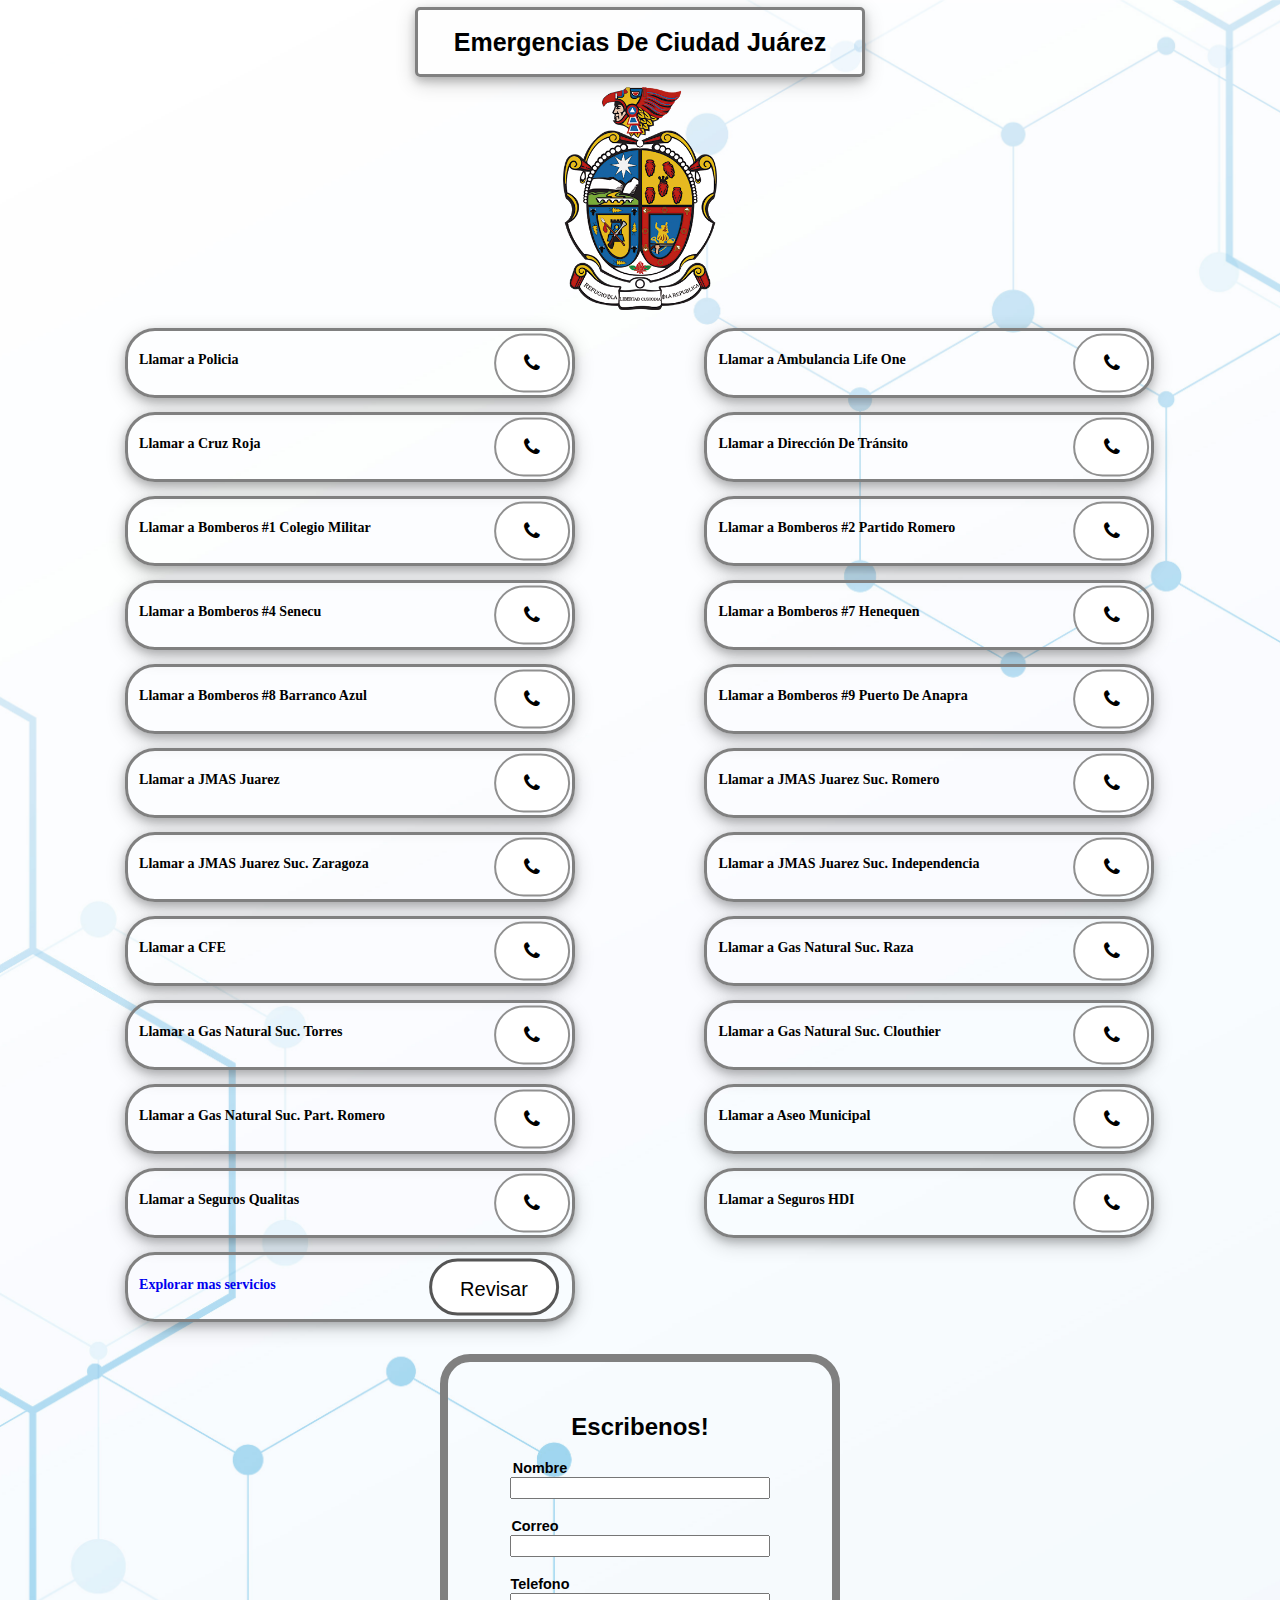
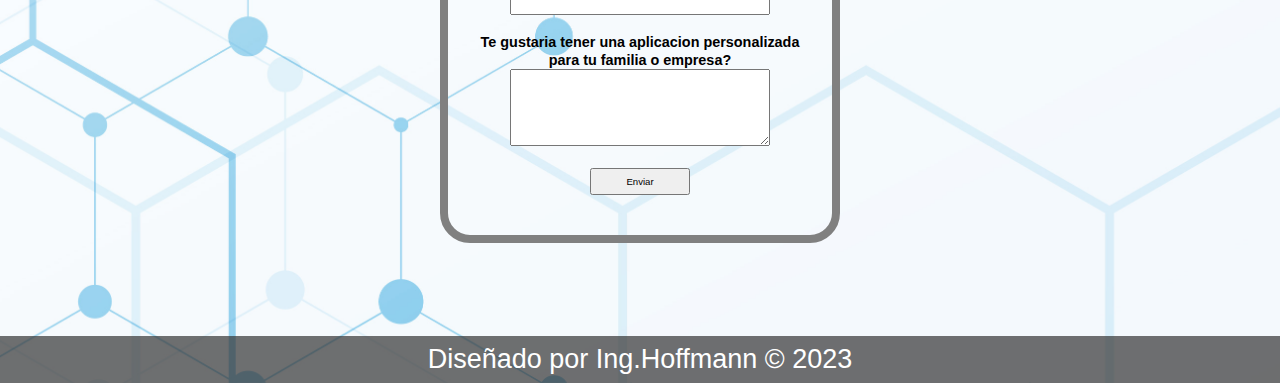
==== commit 5390702e: "Add files via upload" ====
--- a/index.html
+++ b/index.html
@@ -9,9 +9,16 @@
   <link rel="stylesheet" type="text/css" href="css/styles.css" />
   <link rel="stylesheet" type="text/css" href="css/responsive.css" />
   <link id="theme" rel="stylesheet" type="text/css" href="css/back.css" />
+  <link href="https://fonts.cdnfonts.com/css/french-script-mt" rel="stylesheet">
   <link rel="stylesheet" href="https://cdnjs.cloudflare.com/ajax/libs/font-awesome/4.7.0/css/font-awesome.min.css">
-    
+
+
+<style>
+  @import url('https://fonts.cdnfonts.com/css/french-script-mt');
+</style>
+                
 </head>
+
 <body>
 
 
--- a/css/styles.css
+++ b/css/styles.css
@@ -149,7 +149,7 @@
 }
 
 footer {
-    font-family: French Script MT;
+    font-family: 'French Script MT', sans-serif;
     font-size: 25px;
     color: white;
     height: 47px;
--- a/css/responsive.css
+++ b/css/responsive.css
@@ -14,7 +14,8 @@
 }
 
 footer {
-    font-family: French Script MT;
+
+    font-family: 'French Script MT', sans-serif;                                        
     font-size: 27px;
     color: white;
     height: 47px;
@@ -100,6 +101,22 @@
     width: 18%;
 }
 
+footer {
+
+    font-family: 'French Script MT', sans-serif;
+    font-size: 27px;
+    color: white;
+    height: 47px;
+    background: rgba(51,51,51,0.70);
+    margin: 0px auto;
+    width: 100%;
+    text-align: center;
+    padding-left: 20px;
+    padding-right: 20px;
+    margin-top: 75px;
+    line-height: 47px;
+}
+
 }
 
 @media(max-width:990px){
@@ -171,6 +188,22 @@
 
 h1 {
     font-size: 21px;
+}
+
+footer {
+
+    font-family: 'French Script MT', sans-serif;
+    font-size: 27px;
+    color: white;
+    height: 47px;
+    background: rgba(51,51,51,0.70);
+    margin: 0px auto;
+    width: 100%;
+    text-align: center;
+    padding-left: 20px;
+    padding-right: 20px;
+    margin-top: 75px;
+    line-height: 47px;
 }
 
 }
@@ -255,6 +288,22 @@
     font-size: 20px;
 }
 
+footer {
+
+    font-family: 'French Script MT', sans-serif;
+    font-size: 27px;
+    color: white;
+    height: 47px;
+    background: rgba(51,51,51,0.70);
+    margin: 0px auto;
+    width: 100%;
+    text-align: center;
+    padding-left: 20px;
+    padding-right: 20px;
+    margin-top: 75px;
+    line-height: 47px;
+}
+
 }
 
 @media(max-width:834px){
@@ -336,6 +385,21 @@
     font-size: 20px;
 }
 
+footer {
+
+    font-family: 'French Script MT', sans-serif;
+    font-size: 27px;
+    color: white;
+    height: 47px;
+    background: rgba(51,51,51,0.70);
+    margin: 0px auto;
+    width: 100%;
+    text-align: center;
+    padding-left: 20px;
+    padding-right: 20px;
+    margin-top: 75px;
+    line-height: 47px;
+}
 
 }
 
@@ -419,6 +483,21 @@
     font-size: 20px;
 }
 
+footer {
+
+    font-family: 'French Script MT', sans-serif;
+    font-size: 27px;
+    color: white;
+    height: 47px;
+    background: rgba(51,51,51,0.70);
+    margin: 0px auto;
+    width: 100%;
+    text-align: center;
+    padding-left: 20px;
+    padding-right: 20px;
+    margin-top: 75px;
+    line-height: 47px;
+}
 
 }
 
@@ -506,6 +585,22 @@
     font-size: 20px;
 }
 
+footer {
+
+    font-family: 'French Script MT', sans-serif;
+    font-size: 27px;
+    color: white;
+    height: 47px;
+    background: rgba(51,51,51,0.70);
+    margin: 0px auto;
+    width: 100%;
+    text-align: center;
+    padding-left: 20px;
+    padding-right: 20px;
+    margin-top: 75px;
+    line-height: 47px;
+}
+
 }
 
 @media(max-width:730px){
@@ -554,6 +649,22 @@
     width: 18%;
 }
 
+footer {
+
+    font-family: 'French Script MT', sans-serif;
+    font-size: 27px;
+    color: white;
+    height: 47px;
+    background: rgba(51,51,51,0.70);
+    margin: 0px auto;
+    width: 100%;
+    text-align: center;
+    padding-left: 20px;
+    padding-right: 20px;
+    margin-top: 75px;
+    line-height: 47px;
+}
+
 }
 
 @media(max-width:670px){
@@ -578,6 +689,22 @@
     width: 18%;
 }
 
+footer {
+
+    font-family: 'French Script MT', sans-serif;
+    font-size: 27px;
+    color: white;
+    height: 47px;
+    background: rgba(51,51,51,0.70);
+    margin: 0px auto;
+    width: 100%;
+    text-align: center;
+    padding-left: 20px;
+    padding-right: 20px;
+    margin-top: 75px;
+    line-height: 47px;
+}
+
 }
 
 @media(max-width:620px){
@@ -602,6 +729,22 @@
     width: 18%;
 }
 
+footer {
+
+    font-family: French Script MT;
+    font-size: 27px;
+    color: white;
+    height: 47px;
+    background: rgba(51,51,51,0.70);
+    margin: 0px auto;
+    width: 100%;
+    text-align: center;
+    padding-left: 20px;
+    padding-right: 20px;
+    margin-top: 75px;
+    line-height: 47px;
+}
+
 }
 
 @media(max-width:580px){
@@ -626,6 +769,22 @@
     width: 18%;
 }
 
+footer {
+
+    font-family: 'French Script MT', sans-serif;
+    font-size: 27px;
+    color: white;
+    height: 47px;
+    background: rgba(51,51,51,0.70);
+    margin: 0px auto;
+    width: 100%;
+    text-align: center;
+    padding-left: 20px;
+    padding-right: 20px;
+    margin-top: 75px;
+    line-height: 47px;
+}
+
 }
 
 @media(max-width:540px){
@@ -650,6 +809,22 @@
     width: 18%;
 }
 
+footer {
+
+    font-family: 'French Script MT', sans-serif;
+    font-size: 27px;
+    color: white;
+    height: 47px;
+    background: rgba(51,51,51,0.70);
+    margin: 0px auto;
+    width: 100%;
+    text-align: center;
+    padding-left: 20px;
+    padding-right: 20px;
+    margin-top: 75px;
+    line-height: 47px;
+}
+
 }
 
 @media(max-width:500px){
@@ -672,6 +847,22 @@
     margin-left: auto;
     margin-right: auto;
     width: 18%;
+}
+
+footer {
+
+    font-family: 'French Script MT', sans-serif;
+    font-size: 27px;
+    color: white;
+    height: 47px;
+    background: rgba(51,51,51,0.70);
+    margin: 0px auto;
+    width: 100%;
+    text-align: center;
+    padding-left: 20px;
+    padding-right: 20px;
+    margin-top: 75px;
+    line-height: 47px;
 }
 
 }
@@ -766,7 +957,8 @@
 }
 
 footer {
-    font-family: French Script MT;
+
+    font-family: 'French Script MT', sans-serif;
     font-size: 25px;
     color: white;
     height: 47px;
@@ -883,7 +1075,8 @@
 }
 
 footer {
-    font-family: French Script MT;
+
+    font-family: 'French Script MT', sans-serif;
     font-size: 21px;
     color: white;
     height: 47px;
@@ -1001,7 +1194,8 @@
 
 
 footer {
-    font-family: French Script MT;
+
+    font-family: 'French Script MT', sans-serif;
     font-size: 23px;
     color: white;
     height: 47px;
@@ -1122,15 +1316,18 @@
 }
 
 footer {
-    font-family: Helvetica, Arial;
-    color: white;
-    height: 47px;
-    background: rgba(51,51,51,0.70);
-    margin: 0px auto;
-    width: 100%;
-    padding-left: 55px;
-    padding-right: 40px;
-    margin-top: 50px;
+
+    font-family: 'French Script MT', sans-serif;
+    font-size: 27px;
+    color: white;
+    height: 47px;
+    background: rgba(51,51,51,0.70);
+    margin: 0px auto;
+    width: 100%;
+    text-align: center;
+    padding-left: 20px;
+    padding-right: 20px;
+    margin-top: 75px;
     line-height: 47px;
 }
 
@@ -1241,7 +1438,8 @@
 }
 
 footer {
-    font-family: French Script MT;
+
+    font-family: 'French Script MT', sans-serif;
     font-size: 18px;
     color: white;
     height: 47px;
@@ -1360,7 +1558,8 @@
 
 
 footer {
-    font-family: French Script MT;
+
+    font-family: 'French Script MT', sans-serif;
     font-size: 21px;
     color: white;
     height: 47px;
